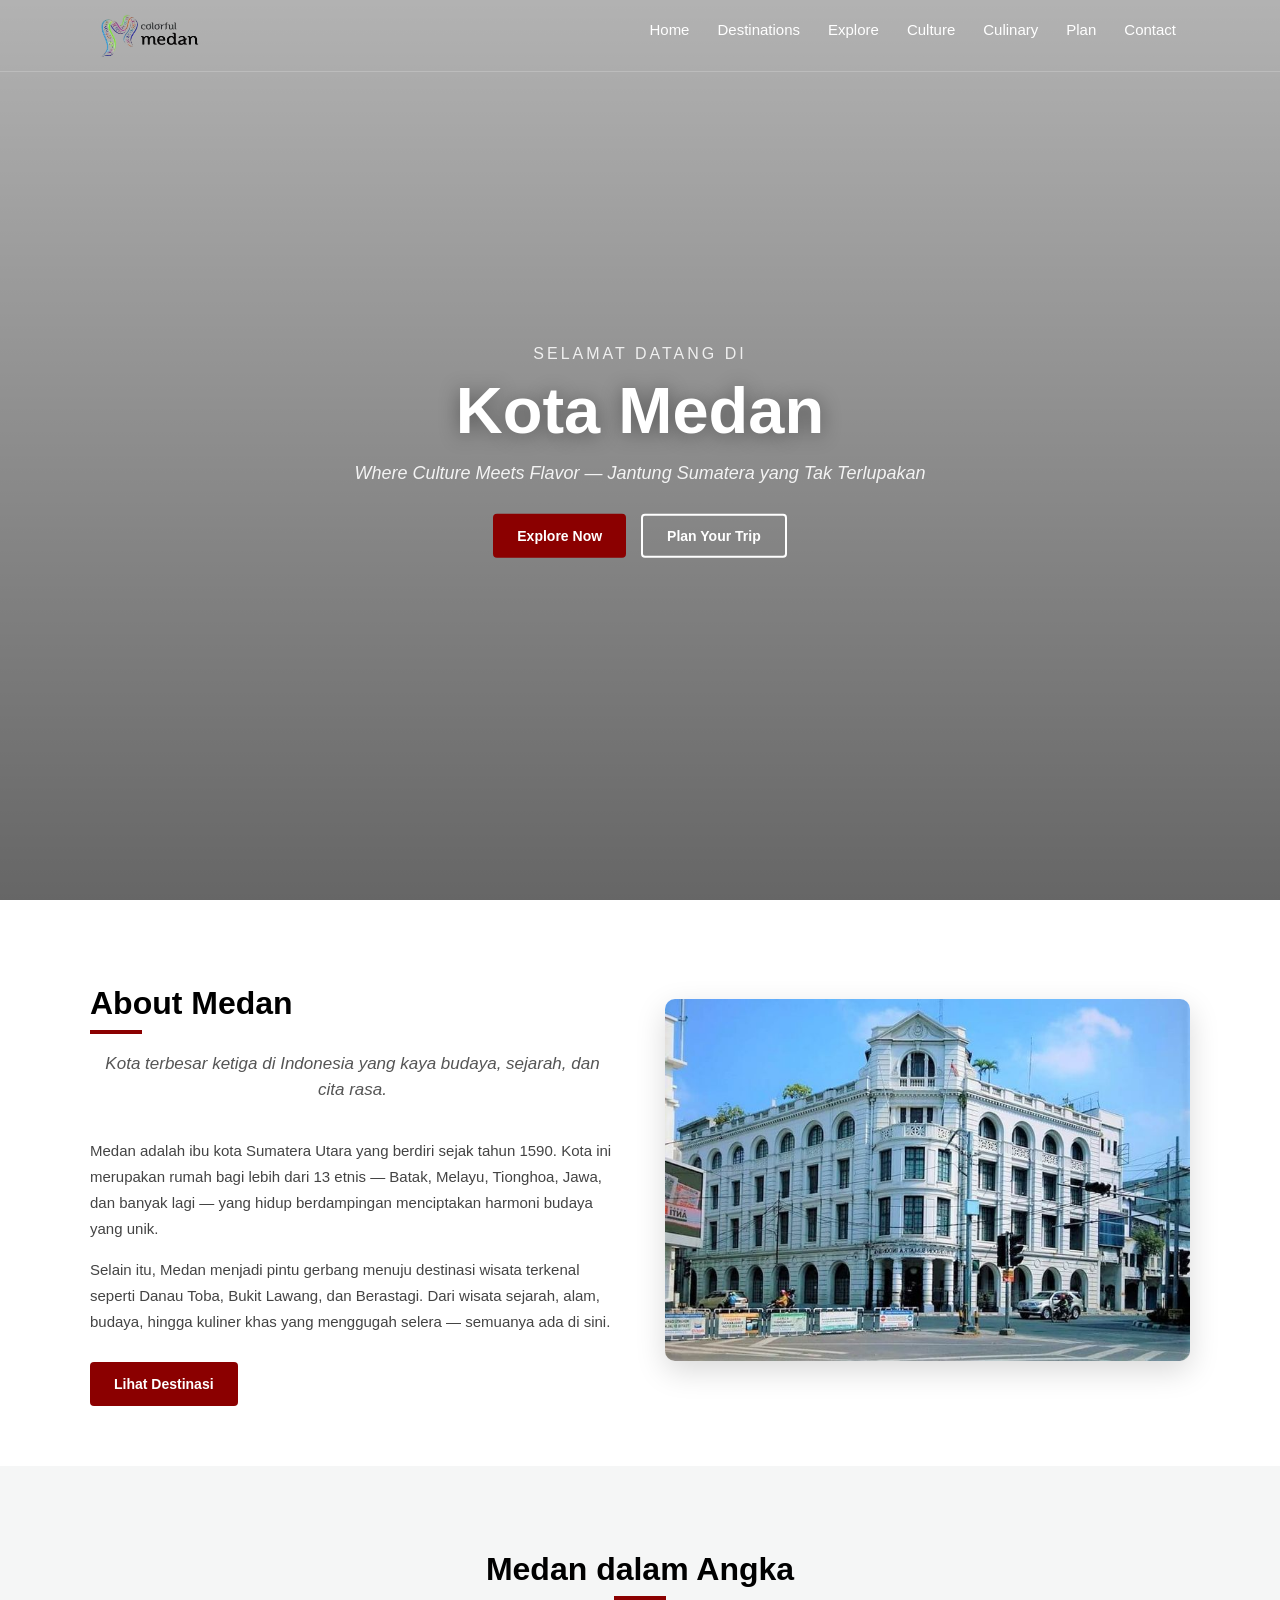
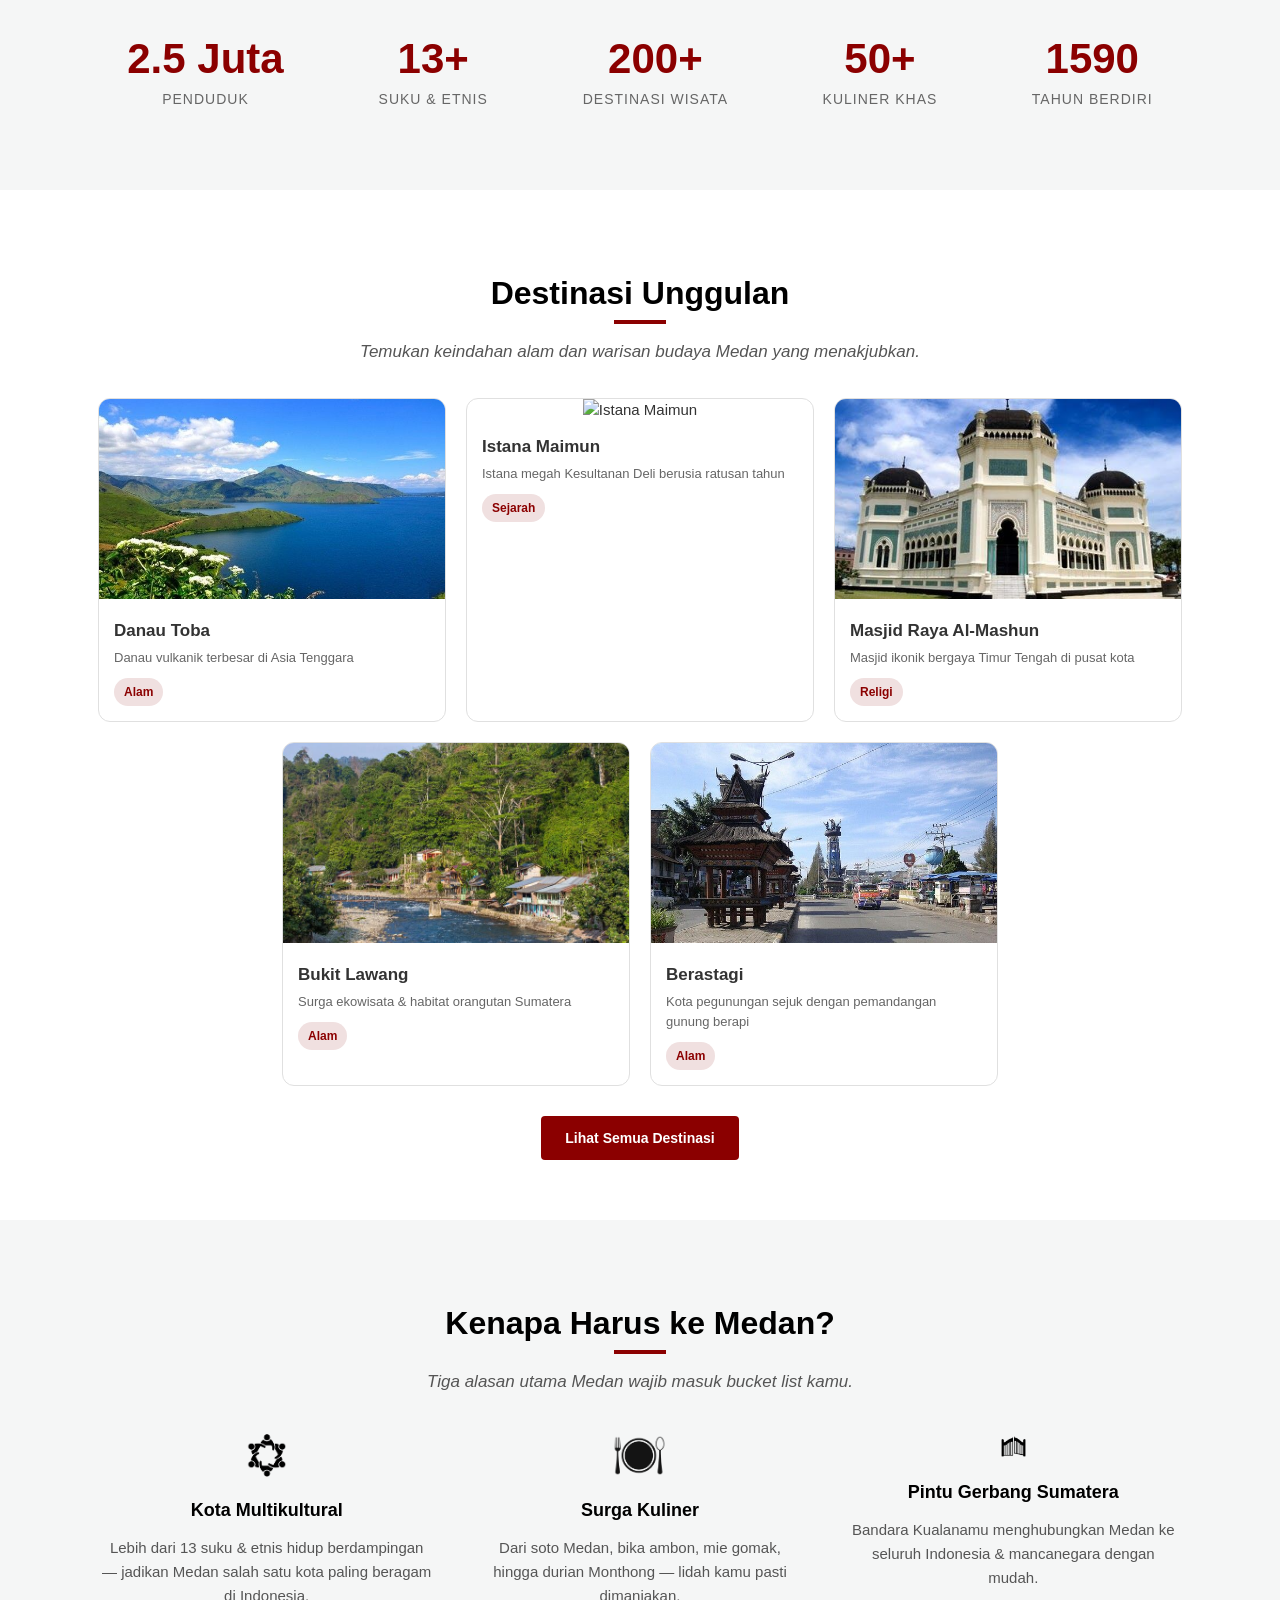
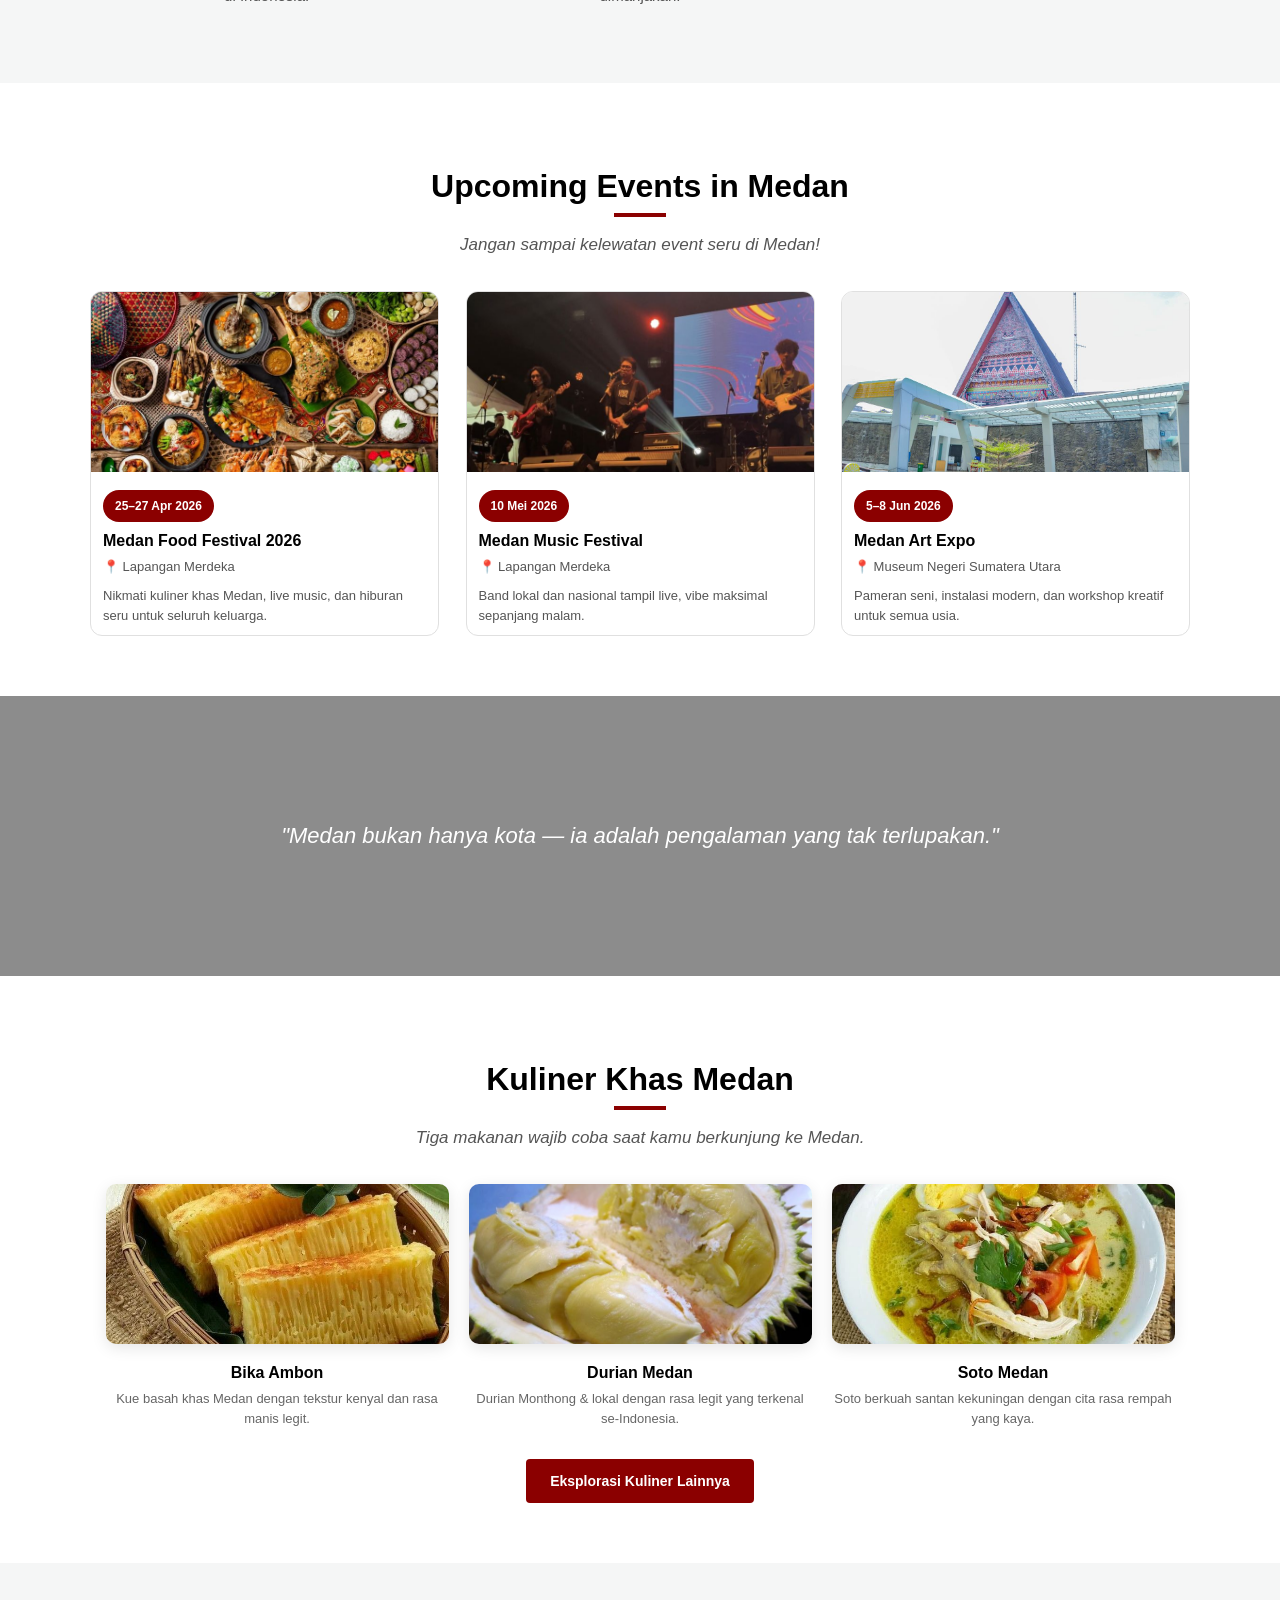
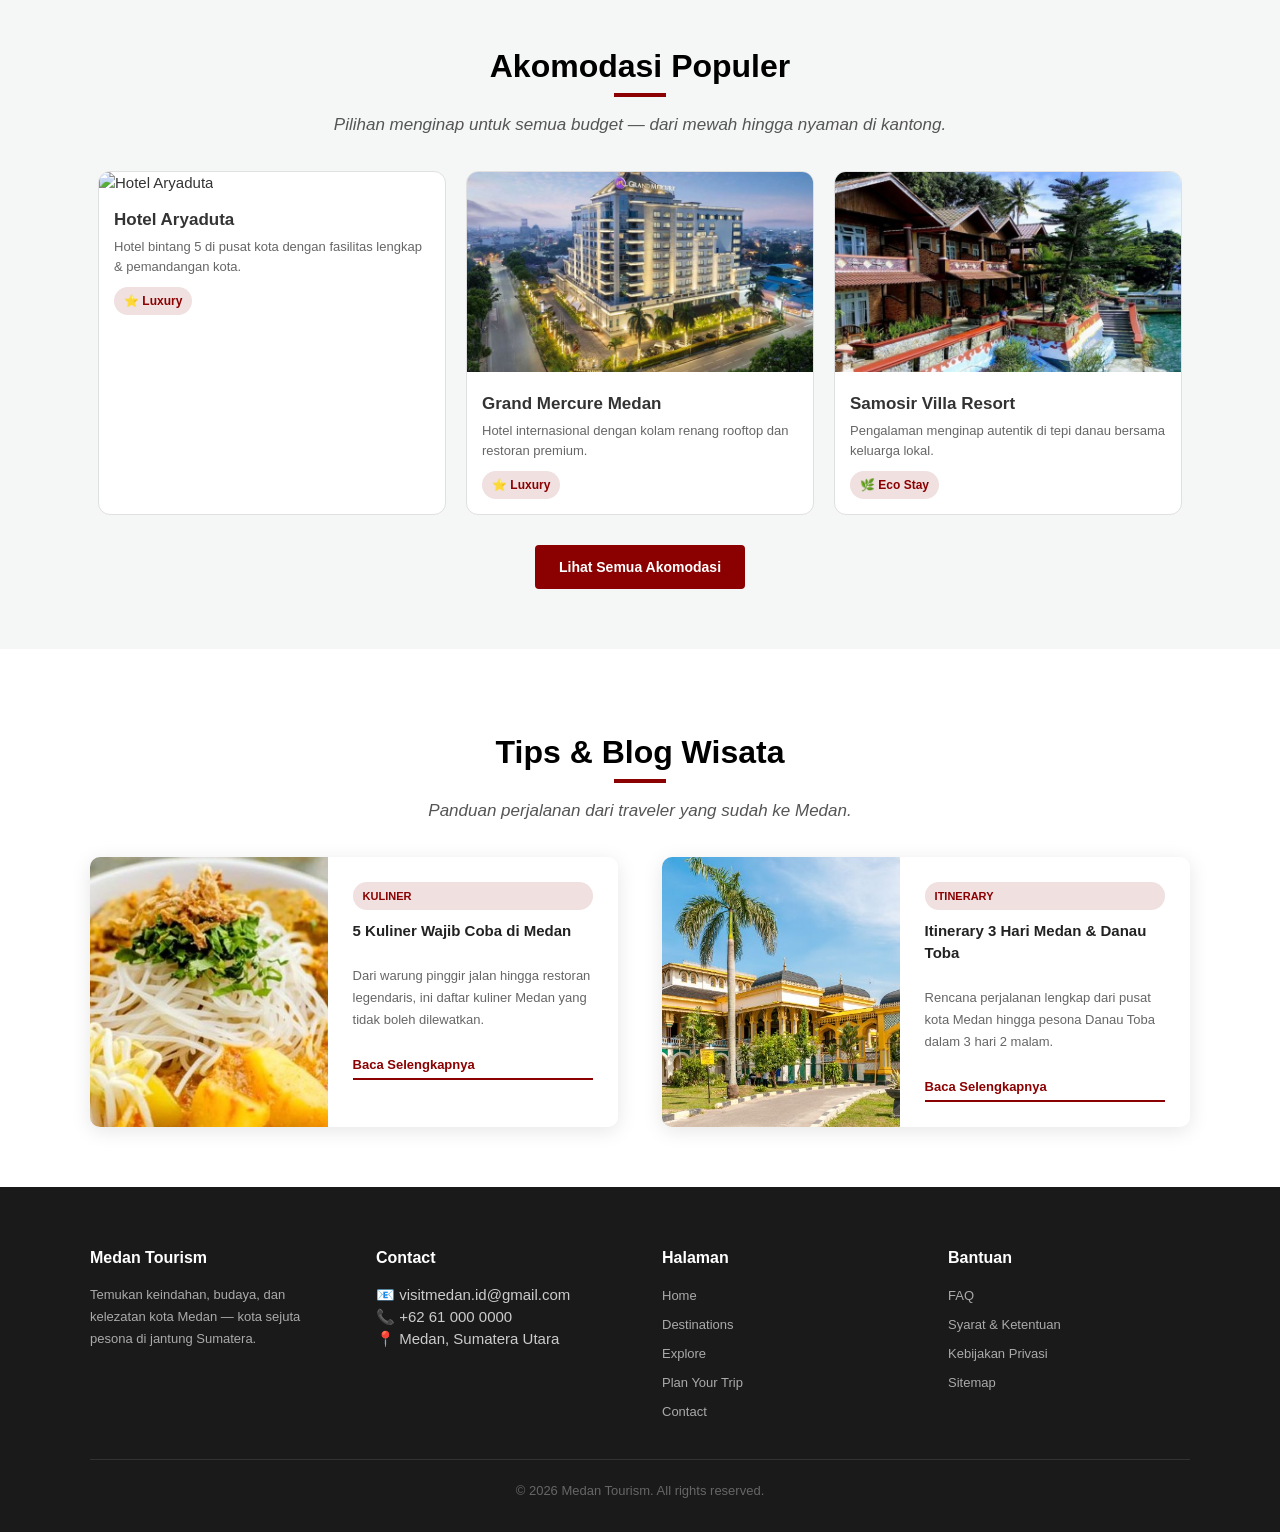
==== index.html @ c7ac4cc5 "Add files via upload" ====
<!DOCTYPE html>
<html lang="id">

<head>
    <meta charset="UTF-8" />
    <meta http-equiv="X-UA-Compatible" content="IE=edge" />
    <meta name="viewport" content="width=device-width, initial-scale=1.0" />
    <title>Medan Tourism</title>
    <link rel="stylesheet" href="style.css" />
</head>

<body>

    <nav>
        <div class="layar-dalam">
            <div class="logo">
                <a href="index.html">
                    <img src="asset/logo.png" alt="Logo Medan Tourism" />
                </a>
            </div>
            <div class="menu">
                <a href="#" class="tombol-menu">
                    <span class="garis"></span>
                    <span class="garis"></span>
                    <span class="garis"></span>
                </a>
                <ul>
                    <li><a href="index.html">Home</a></li>
                    <li><a href="destinations.html">Destinations</a></li>
                    <li><a href="explore.html">Explore</a></li>
                    <li><a href="culture.html">Culture</a></li>
                    <li><a href="culinary.html">Culinary</a></li>
                    <li><a href="plan-trip.html">Plan</a></li>
                    <li><a href="contact.html">Contact</a></li>
                </ul>
            </div>
        </div>
    </nav>

    <div class="layar-penuh">

        <header id="home">
            <div class="overlay"></div>
            <video autoplay muted loop playsinline>
                <source src="asset/video.mp4" type="video/mp4" />
            </video>
            <div class="intro">
                <p class="intro-label">Selamat Datang di</p>
                <h1>Kota Medan</h1>
                <p class="intro-tagline">Where Culture Meets Flavor — Jantung Sumatera yang Tak Terlupakan</p>
                <div class="intro-btns">
                    <a href="#about" class="tombol">Explore Now</a>
                    <a href="plan-trip.html" class="tombol tombol-outline">Plan Your Trip</a>
                </div>
            </div>
        </header>

        <main>

            <section id="about">
                <div class="layar-dalam about-grid">
                    <div class="about-text">
                        <h3>About Medan</h3>
                        <p class="ringkasan">Kota terbesar ketiga di Indonesia yang kaya budaya, sejarah, dan cita rasa.
                        </p>
                        <p>Medan adalah ibu kota Sumatera Utara yang berdiri sejak tahun 1590. Kota ini merupakan rumah
                            bagi lebih dari 13 etnis — Batak, Melayu, Tionghoa, Jawa, dan banyak lagi — yang hidup
                            berdampingan menciptakan harmoni budaya yang unik.</p>
                        <p>Selain itu, Medan menjadi pintu gerbang menuju destinasi wisata terkenal seperti Danau Toba,
                            Bukit Lawang, dan Berastagi. Dari wisata sejarah, alam, budaya, hingga kuliner khas yang
                            menggugah selera — semuanya ada di sini.</p>
                        <a href="destinations.html" class="tombol" style="margin-top:15px; display:inline-block;">Lihat
                            Destinasi</a>
                    </div>
                    <div class="about-img">
                        <img src="asset/gedung.jpg" alt="gedung" />
                    </div>
                </div>
            </section>

            <section id="fun-facts" class="abuabu">
                <div class="layar-dalam">
                    <h3>Medan dalam Angka</h3>
                    <div class="facts-grid">
                        <div class="fact-item">
                            <span class="fact-number">2.5 Juta</span>
                            <span class="fact-label">Penduduk</span>
                        </div>
                        <div class="fact-item">
                            <span class="fact-number">13+</span>
                            <span class="fact-label">Suku & Etnis</span>
                        </div>
                        <div class="fact-item">
                            <span class="fact-number">200+</span>
                            <span class="fact-label">Destinasi Wisata</span>
                        </div>
                        <div class="fact-item">
                            <span class="fact-number">50+</span>
                            <span class="fact-label">Kuliner Khas</span>
                        </div>
                        <div class="fact-item">
                            <span class="fact-number">1590</span>
                            <span class="fact-label">Tahun Berdiri</span>
                        </div>
                    </div>
                </div>
            </section>

            <section id="destinations">
                <div class="layar-dalam">
                    <h3>Destinasi Unggulan</h3>
                    <p class="ringkasan">Temukan keindahan alam dan warisan budaya Medan yang menakjubkan.</p>
                    <div class="destinations">
                        <a href="danau-toba.html" class="card">
                            <img src="asset/danau-toba.jpg" alt="Danau Toba">
                            <div class="card-body">
                                <h4>Danau Toba</h4>
                                <p>Danau vulkanik terbesar di Asia Tenggara</p>
                                <span class="card-tag">Alam</span>
                            </div>
                        </a>
                        <a href="istana-maimun.html" class="card">
                            <img src="asset/istana-maimun.jpg" alt="Istana Maimun">
                            <div class="card-body">
                                <h4>Istana Maimun</h4>
                                <p>Istana megah Kesultanan Deli berusia ratusan tahun</p>
                                <span class="card-tag">Sejarah</span>
                            </div>
                        </a>
                        <a href="masjid-raya.html" class="card">
                            <img src="asset/masjid-raya.jpg" alt="Masjid Raya">
                            <div class="card-body">
                                <h4>Masjid Raya Al-Mashun</h4>
                                <p>Masjid ikonik bergaya Timur Tengah di pusat kota</p>
                                <span class="card-tag">Religi</span>
                            </div>
                        </a>
                        <a href="bukit-lawang.html" class="card">
                            <img src="asset/bukit-lawang.jpg" alt="Bukit Lawang">
                            <div class="card-body">
                                <h4>Bukit Lawang</h4>
                                <p>Surga ekowisata & habitat orangutan Sumatera</p>
                                <span class="card-tag">Alam</span>
                            </div>
                        </a>
                        <a href="berastagi.html" class="card">
                            <img src="asset/berastagi.jpg" alt="Berastagi">
                            <div class="card-body">
                                <h4>Berastagi</h4>
                                <p>Kota pegunungan sejuk dengan pemandangan gunung berapi</p>
                                <span class="card-tag">Alam</span>
                            </div>
                        </a>
                    </div>
                    <div style="text-align:center; margin-top:30px;">
                        <a href="destinations.html" class="tombol">Lihat Semua Destinasi</a>
                    </div>
                </div>
            </section>

            <section class="abuabu" id="why-visit">
                <div class="layar-dalam">
                    <h3>Kenapa Harus ke Medan?</h3>
                    <p class="ringkasan">Tiga alasan utama Medan wajib masuk bucket list kamu.</p>
                    <div class="support">
                        <div>
                            <img src="asset/multikultural.png" alt="Multikultural" />
                            <h6>Kota Multikultural</h6>
                            <p>Lebih dari 13 suku & etnis hidup berdampingan — jadikan Medan salah satu kota paling
                                beragam di Indonesia.</p>
                        </div>
                        <div>
                            <img src="asset/kuliner.png" alt="Kuliner" />
                            <h6>Surga Kuliner</h6>
                            <p>Dari soto Medan, bika ambon, mie gomak, hingga durian Monthong — lidah kamu pasti
                                dimanjakan.</p>
                        </div>
                        <div>
                            <img src="asset/pintu-gerbang.png" alt="Pintu Gerbang" />
                            <h6>Pintu Gerbang Sumatera</h6>
                            <p>Bandara Kualanamu menghubungkan Medan ke seluruh Indonesia & mancanegara dengan mudah.
                            </p>
                        </div>
                    </div>
                </div>
            </section>

            <section id="upcoming-events">
                <div class="layar-dalam">
                    <h3>Upcoming Events in Medan</h3>
                    <p class="ringkasan">Jangan sampai kelewatan event seru di Medan!</p>
                    <div class="events">
                        <div class="event-card">
                            <img src="asset/medan-food-festival.jpg" alt="Medan Food Festival">
                            <div class="event-date">25–27 Apr 2026</div>
                            <h4>Medan Food Festival 2026</h4>
                            <p>📍 Lapangan Merdeka</p>
                            <p>Nikmati kuliner khas Medan, live music, dan hiburan seru untuk seluruh keluarga.</p>
                        </div>
                        <div class="event-card">
                            <img src="asset/medan-music-fest.jpg" alt="Medan Music Festival">
                            <div class="event-date">10 Mei 2026</div>
                            <h4>Medan Music Festival</h4>
                            <p>📍 Lapangan Merdeka</p>
                            <p>Band lokal dan nasional tampil live, vibe maksimal sepanjang malam.</p>
                        </div>
                        <div class="event-card">
                            <img src="asset/medan-art-expo.jpg" alt="Medan Art Expo">
                            <div class="event-date">5–8 Jun 2026</div>
                            <h4>Medan Art Expo</h4>
                            <p>📍 Museum Negeri Sumatera Utara</p>
                            <p>Pameran seni, instalasi modern, dan workshop kreatif untuk semua usia.</p>
                        </div>
                    </div>
                </div>
            </section>

            <section class="quote">
                <div class="layar-dalam">
                    <p>"Medan bukan hanya kota — ia adalah pengalaman yang tak terlupakan."</p>
                </div>
            </section>

            <section id="culinary">
                <div class="layar-dalam">
                    <h3>Kuliner Khas Medan</h3>
                    <p class="ringkasan">Tiga makanan wajib coba saat kamu berkunjung ke Medan.</p>
                    <div class="food-grid">
                        <div class="food-item">
                            <img src="asset/bika-ambon.jpg" alt="Bika Ambon" />
                            <h6>Bika Ambon</h6>
                            <p>Kue basah khas Medan dengan tekstur kenyal dan rasa manis legit.</p>
                        </div>
                        <div class="food-item">
                            <img src="asset/durian.jpg" alt="Durian Medan" />
                            <h6>Durian Medan</h6>
                            <p>Durian Monthong & lokal dengan rasa legit yang terkenal se-Indonesia.</p>
                        </div>
                        <div class="food-item">
                            <img src="asset/soto-medan.jpg" alt="Soto Medan" />
                            <h6>Soto Medan</h6>
                            <p>Soto berkuah santan kekuningan dengan cita rasa rempah yang kaya.</p></a>
                        </div>
                    </div>
                    <div style="text-align:center; margin-top:30px;">
                        <a href="culinary.html" class="tombol">Eksplorasi Kuliner Lainnya</a>
                    </div>
                </div>
            </section>

            <section class="abuabu" id="accommodation">
                <div class="layar-dalam">
                    <h3>Akomodasi Populer</h3>
                    <p class="ringkasan">Pilihan menginap untuk semua budget — dari mewah hingga nyaman di kantong.</p>
                    <div class="destinations">
                        <a href="hotel-aryaduta.html" class="card">
                            <img src="asset/hotel-aryaduta.jpg" alt="Hotel Aryaduta">
                            <div class="card-body">
                                <h4>Hotel Aryaduta</h4>
                                <p>Hotel bintang 5 di pusat kota dengan fasilitas lengkap & pemandangan kota.</p>
                                <span class="card-tag">⭐ Luxury</span>
                            </div>
                        </a>
                        <a href="grand-mercure.html" class="card">
                            <img src="asset/grand-mercure.jpg" alt="Grand Mercure">
                            <div class="card-body">
                                <h4>Grand Mercure Medan</h4>
                                <p>Hotel internasional dengan kolam renang rooftop dan restoran premium.</p>
                                <span class="card-tag">⭐ Luxury</span>
                            </div>
                        </a>
                        <a href="homestay-toba.html" class="card">
                            <img src="asset/samosir.jpg" alt="Samosir Villa Resort">
                            <div class="card-body">
                                <h4>Samosir Villa Resort</h4>
                                <p>Pengalaman menginap autentik di tepi danau bersama keluarga lokal.</p>
                                <span class="card-tag">🌿 Eco Stay</span>
                            </div>
                        </a>
                    </div>
                    <div style="text-align:center; margin-top:30px;">
                        <a href="accommodation.html" class="tombol">Lihat Semua Akomodasi</a>
                    </div>
                </div>
            </section>

            <section id="blog">
                <div class="layar-dalam">
                    <h3>Tips & Blog Wisata</h3>
                    <p class="ringkasan">Panduan perjalanan dari traveler yang sudah ke Medan.</p>
                    <div class="blog">
                        <div class="area">
                            <div class="gambar" style="background-image: url('asset/blog-kuliner.jpg')"></div>
                            <div class="text">
                                <article>
                                    <span class="blog-tag">Kuliner</span>
                                    <h4><a href="#">5 Kuliner Wajib Coba di Medan</a></h4>
                                    <p>Dari warung pinggir jalan hingga restoran legendaris, ini daftar kuliner Medan
                                        yang tidak boleh dilewatkan.</p>
                                    <a href="#" class="tombol-kecil">Baca Selengkapnya</a>
                                </article>
                            </div>
                        </div>
                        <div class="area">
                            <div class="gambar" style="background-image: url('asset/blog-itinerary.jpg')"></div>
                            <div class="text">
                                <article>
                                    <span class="blog-tag">Itinerary</span>
                                    <h4><a href="#">Itinerary 3 Hari Medan & Danau Toba</a></h4>
                                    <p>Rencana perjalanan lengkap dari pusat kota Medan hingga pesona Danau Toba dalam 3
                                        hari 2 malam.</p>
                                    <a href="#" class="tombol-kecil">Baca Selengkapnya</a>
                                </article>
                            </div>
                        </div>
                    </div>
                </div>
            </section>

        </main>

        <footer id="contact">
            <div class="layar-dalam footer-grid">
                <div>
                    <h5>Medan Tourism</h5>
                    <p>Temukan keindahan, budaya, dan kelezatan kota Medan — kota sejuta pesona di jantung Sumatera.</p>
                </div>
                <div>
                    <h5>Contact</h5>
                    📧 visitmedan.id@gmail.com<br>
                    📞 +62 61 000 0000<br>
                    📍 Medan, Sumatera Utara
                </div>
                <div>
                    <h5>Halaman</h5>
                    <a href="index.html">Home</a><br>
                    <a href="destinations.html">Destinations</a><br>
                    <a href="explore.html">Explore</a><br>
                    <a href="plan-trip.html">Plan Your Trip</a><br>
                    <a href="contact.html">Contact</a>
                </div>
                <div>
                    <h5>Bantuan</h5>
                    <a href="#">FAQ</a><br>
                    <a href="#">Syarat &amp; Ketentuan</a><br>
                    <a href="#">Kebijakan Privasi</a><br>
                    <a href="#">Sitemap</a>
                </div>
            </div>
            <div class="layar-dalam">
                <div class="copyright">&copy; 2026 Medan Tourism. All rights reserved.</div>
            </div>
        </footer>

    </div>

    <script src="https://code.jquery.com/jquery-3.6.0.min.js"
        integrity="sha256-/xUj+3OJU5yExlq6GSYGSHk7tPXikynS7ogEvDej/m4=" crossorigin="anonymous"></script>
    <script src="javascript.js"></script>
</body>

</html>
---- style.css ----
* {
    font-family: Arial, Helvetica, sans-serif;
    line-height: 22px;
    font-size: 15px;
    box-sizing: border-box;
}

html {
    margin: 0;
    padding: 0;
    scroll-behavior: smooth;
}

body {
    margin: 0;
    padding: 0;
}

a {
    text-decoration: none;
}

.layar-dalam {
    max-width: 1100px;
    width: 90%;
    margin: auto;
}

.layar-penuh {
    width: 100%;
}

nav {
    z-index: 100;
    color: #fff;
    text-align: center;
    position: fixed;
    border-bottom: 1px solid rgba(255, 255, 255, 0.2);
    line-height: 60px;
    width: 100%;
    transition: background-color 0.5s ease, border-color 0.5s ease;
}

nav.putih {
    background-color: #fff;
    border-bottom: 1px solid #ddd;
}

nav .logo {
    float: left;
    line-height: 60px;
}

nav .logo img {
    vertical-align: middle;
    width: 120px;
}

nav .menu {
    float: right;
    height: 60px;
}

nav .menu ul {
    list-style: none;
    margin: 0;
    padding: 0;
    display: flex;
}

nav .menu ul li {
    float: left;
    line-height: 60px;
}

nav ul li a {
    color: #fff;
    padding: 0 14px;
    text-decoration: none;
    transition: opacity 0.3s;
}

nav ul li a:hover {
    opacity: 0.75;
    text-decoration: underline;
}

nav.putih ul li a {
    color: #333;
}

.tombol-menu {
    display: none;
    position: absolute;
    top: 1.7rem;
    right: 1rem;
    flex-direction: column;
    justify-content: space-between;
    width: 30px;
    height: 20px;
}

.tombol-menu .garis {
    display: block;
    height: 3px;
    background-color: #fff;
    border-radius: 2px;
}

nav.putih .tombol-menu .garis {
    background-color: #333;
}

header {
    position: relative;
    height: 100vh;
    width: 100%;
    overflow: hidden;
}

header video {
    width: 100%;
    height: 100%;
    position: absolute;
    top: 0;
    left: 0;
    object-fit: cover;
    z-index: -2;
}

header .overlay {
    position: absolute;
    top: 0;
    left: 0;
    height: 100%;
    width: 100%;
    background: linear-gradient(to bottom, rgba(0, 0, 0, 0.3), rgba(0, 0, 0, 0.6));
    z-index: -1;
}

header .intro {
    color: #fff;
    text-align: center;
    position: absolute;
    top: 50%;
    left: 50%;
    transform: translate(-50%, -50%);
    width: 90%;
}

.intro-label {
    font-size: 16px;
    letter-spacing: 3px;
    text-transform: uppercase;
    margin: 0 0 10px;
    opacity: 0.85;
}

header .intro h1 {
    font-size: 65px;
    margin: 0 0 15px;
    font-weight: 900;
    line-height: 1.1;
    text-shadow: 0 2px 20px rgba(0, 0, 0, 0.4);
}

.intro-tagline {
    font-size: 18px;
    font-style: italic;
    margin: 0 0 30px;
    opacity: 0.9;
}

.intro-btns {
    display: flex;
    gap: 15px;
    justify-content: center;
    flex-wrap: wrap;
}

.tombol {
    background-color: #8b0000;
    height: 44px;
    line-height: 44px;
    color: #fff;
    text-decoration: none;
    display: inline-block;
    padding: 0 24px;
    font-size: 14px;
    font-weight: bold;
    border-radius: 4px;
    transition: background-color 0.3s ease, transform 0.2s ease;
}

.tombol:hover {
    background-color: #a80000;
    transform: translateY(-2px);
}

.tombol-outline {
    background-color: transparent;
    border: 2px solid #fff;
    line-height: 40px;
}

.tombol-outline:hover {
    background-color: rgba(255, 255, 255, 0.15);
}

.tombol-kecil {
    display: inline-block;
    margin-top: 10px;
    color: #8b0000;
    font-weight: bold;
    font-size: 13px;
    border-bottom: 2px solid #8b0000;
    padding-bottom: 2px;
    transition: opacity 0.3s;
}

.tombol-kecil:hover {
    opacity: 0.7;
}

section {
    padding: 60px 0;
}

section h3 {
    font-size: 32px;
    text-align: center;
    margin-bottom: 10px;
}

section h3::after {
    content: "";
    border-bottom: 4px solid #8b0000;
    width: 52px;
    display: block;
    margin: 16px auto;
}

section p.ringkasan {
    font-style: italic;
    font-size: 17px;
    color: #555;
    text-align: center;
    margin-bottom: 35px;
}

section.abuabu {
    background-color: #f5f6f6;
}

.about-grid {
    display: flex;
    gap: 50px;
    align-items: center;
}

.about-text {
    flex: 1;
}

.about-text h3 {
    text-align: left;
}

.about-text h3::after {
    margin: 16px 0;
}

.about-text p {
    color: #444;
    line-height: 26px;
    margin-bottom: 12px;
}

.about-img {
    flex: 1;
}

.about-img img {
    width: 100%;
    border-radius: 10px;
    box-shadow: 0 10px 30px rgba(0, 0, 0, 0.15);
}

#fun-facts {
    text-align: center;
}

.facts-grid {
    display: flex;
    justify-content: space-around;
    flex-wrap: wrap;
    gap: 20px;
    margin-top: 10px;
}

.fact-item {
    display: flex;
    flex-direction: column;
    align-items: center;
    padding: 20px;
    min-width: 150px;
}

.fact-number {
    font-size: 42px;
    font-weight: 900;
    color: #8b0000;
    line-height: 1.1;
}

.fact-label {
    font-size: 14px;
    color: #666;
    margin-top: 6px;
    text-transform: uppercase;
    letter-spacing: 1px;
}

#destinations {
    text-align: center;
}

.destinations {
    display: flex;
    gap: 20px;
    flex-wrap: wrap;
    justify-content: center;
}

.card {
    width: calc(33% - 15px);
    text-decoration: none;
    color: #333;
    border: 1px solid #e0e0e0;
    border-radius: 12px;
    overflow: hidden;
    transition: transform 0.3s ease, box-shadow 0.3s ease;
    background: #fff;
}

.card img {
    width: 100%;
    height: 200px;
    object-fit: cover;
}

.card-body {
    padding: 15px;
    text-align: left;
}

.card-body h4 {
    margin: 0 0 6px;
    font-size: 17px;
}

.card-body p {
    margin: 0 0 10px;
    font-size: 13px;
    color: #666;
    line-height: 20px;
}

.card-tag {
    display: inline-block;
    background-color: #f0e0e0;
    color: #8b0000;
    font-size: 12px;
    font-weight: bold;
    padding: 3px 10px;
    border-radius: 20px;
}

.card:hover {
    transform: translateY(-6px);
    box-shadow: 0 12px 28px rgba(0, 0, 0, 0.15);
}

#why-visit {
    text-align: center;
}

.support {
    display: flex;
    flex-direction: row;
    justify-content: space-around;
    gap: 20px;
}

.support div {
    text-align: center;
    width: 30%;
}

.support img {
    width: 55px;
    margin-bottom: 10px;
}

.support h6 {
    margin: 0 0 10px;
    font-size: 18px;
    font-weight: bold;
}

.support p {
    color: #555;
    line-height: 24px;
}

#upcoming-events {
    text-align: center;
}

.events {
    display: flex;
    justify-content: space-between;
    flex-wrap: wrap;
    gap: 20px;
    margin-top: 10px;
}

.event-card {
    width: calc(33% - 14px);
    border: 1px solid #e0e0e0;
    border-radius: 12px;
    overflow: hidden;
    transition: transform 0.3s ease;
    background: #fff;
    text-align: left;
}

.event-card img {
    width: 100%;
    height: 180px;
    object-fit: cover;
}

.event-date {
    background-color: #8b0000;
    color: #fff;
    font-size: 12px;
    font-weight: bold;
    padding: 5px 12px;
    display: inline-block;
    margin: 12px 12px 0;
    border-radius: 20px;
}

.event-card h4 {
    margin: 8px 12px 5px;
    font-size: 16px;
}

.event-card p {
    font-size: 13px;
    margin: 4px 12px;
    color: #555;
    line-height: 20px;
    padding-bottom: 5px;
}

.event-card:hover {
    transform: translateY(-5px);
    box-shadow: 0 8px 20px rgba(0, 0, 0, 0.12);
}

section#gallery {
    display: flex;
    flex-direction: row;
    justify-content: space-around;
    overflow: hidden;
    padding: 10px 0;
    gap: 5px;
}

section#gallery div {
    flex: 1;
    overflow: hidden;
}

section#gallery div img {
    width: 100%;
    height: 120px;
    object-fit: cover;
    transition: transform 0.3s ease;
}

section.quote {
    background: url("asset/background-medan.jpg") no-repeat center center;
    background-attachment: fixed;
    background-size: cover;
    text-align: center;
    color: #fff;
    font-size: 22px;
    font-style: italic;
    padding: 100px 0;
    position: relative;
}

section.quote::before {
    content: "";
    position: absolute;
    inset: 0;
    background: rgba(0, 0, 0, 0.45);
}

section.quote .layar-dalam {
    position: relative;
}

section.quote .layar-dalam p {
    font-size: 22px;
    line-height: 36px;
}

#culinary {
    text-align: center;
}

.food-grid {
    display: flex;
    flex-wrap: wrap;
    justify-content: center;
    gap: 20px;
}

.food-item {
    width: calc(33% - 20px);
    text-align: center;
}

.food-item img {
    width: 100%;
    height: 160px;
    object-fit: cover;
    border-radius: 10px;
    box-shadow: 0 4px 15px rgba(0, 0, 0, 0.1);
    transition: transform 0.3s ease;
}

.food-item img:hover {
    transform: scale(1.04);
}

.food-item h6 {
    margin: 12px 0 5px;
    font-size: 16px;
    font-weight: bold;
}

.food-item p {
    font-size: 13px;
    color: #666;
    line-height: 20px;
    margin: 0;
}

#blog {
    text-align: center;
}

.blog {
    display: flex;
    gap: 25px;
    justify-content: space-between;
}

.blog .area {
    width: 48%;
    box-shadow: 0 4px 20px rgba(0, 0, 0, 0.1);
    border-radius: 10px;
    display: flex;
    flex-direction: row;
    overflow: hidden;
    text-align: left;
}

.blog .area .gambar {
    width: 45%;
    background-repeat: no-repeat;
    background-size: cover;
    background-position: center;
    min-height: 250px;
}

.blog .area .text {
    width: 55%;
}

.blog .area .text article {
    padding: 25px;
    display: flex;
    flex-direction: column;
    height: 100%;
}

.blog-tag {
    display: inline-block;
    background-color: #f0e0e0;
    color: #8b0000;
    font-size: 11px;
    font-weight: bold;
    padding: 3px 10px;
    border-radius: 20px;
    margin-bottom: 10px;
    text-transform: uppercase;
}

.blog .area .text article h4 {
    margin: 0 0 10px;
    font-size: 16px;
    line-height: 22px;
}

.blog .area .text article h4 a {
    color: #222;
    text-decoration: none;
    transition: color 0.3s;
}

.blog .area .text article h4 a:hover {
    color: #8b0000;
}

.blog .area .text article p {
    color: #666;
    font-size: 13px;
    line-height: 22px;
}

.page-hero {
    position: relative;
    height: 380px;
    overflow: hidden;
    display: flex;
    align-items: center;
    justify-content: center;
    text-align: center;
    color: #fff;
    margin-top: 60px;
}

.page-hero-bg {
    position: absolute;
    top: 0;
    left: 0;
    width: 100%;
    height: 100%;
    object-fit: cover;
    z-index: -2;
}

.page-hero-overlay {
    position: absolute;
    inset: 0;
    background: rgba(0, 0, 0, 0.5);
    z-index: -1;
}

.page-hero-content {
    z-index: 1;
}

.page-hero-content h1 {
    font-size: 48px;
    margin: 10px 0;
    text-shadow: 0 2px 15px rgba(0, 0, 0, 0.4);
}

.page-hero-content p {
    font-size: 16px;
    opacity: 0.85;
}

footer {
    padding: 60px 0 30px;
    background-color: #1a1a1a;
    color: #ccc;
}

.footer-grid {
    display: flex;
    flex-direction: row;
    justify-content: space-between;
    gap: 30px;
    margin-bottom: 30px;
}

.footer-grid div {
    width: 22%;
}

footer h5 {
    margin: 0 0 15px;
    font-size: 16px;
    font-weight: bold;
    color: #fff;
}

footer p {
    font-size: 13px;
    line-height: 22px;
    color: #aaa;
}

footer a {
    color: #aaa;
    text-decoration: none;
    display: inline-block;
    margin-bottom: 6px;
    font-size: 13px;
    transition: color 0.3s;
}

footer a:hover {
    color: #fff;
}

.copyright {
    width: 100% !important;
    padding-top: 20px;
    border-top: 1px solid #333;
    text-align: center;
    font-size: 13px;
    color: #666;
}

@media screen and (max-width: 991.98px) {

    .tombol-menu {
        display: flex;
    }

    nav .menu ul {
        display: none;
        margin-top: 60px;
        position: absolute;
        top: 0;
        left: 0;
        width: 100%;
        flex-direction: column;
    }

    nav .menu ul li {
        width: 100%;
        border-bottom: 1px solid #eee;
        background-color: #fff;
        line-height: 44px;
    }

    nav .menu ul li a {
        color: #333;
    }

    .about-grid {
        flex-direction: column;
    }

    .about-img {
        width: 100%;
    }

    .support {
        flex-direction: column;
        align-items: center;
    }

    .support div {
        width: 80%;
        padding-bottom: 20px;
    }

    .event-card {
        width: 100%;
    }

    .blog .area {
        flex-direction: column;
    }

    .blog .area .gambar,
    .blog .area .text {
        width: 100%;
    }

    .blog .area .gambar {
        min-height: 200px;
    }

    .footer-grid {
        flex-wrap: wrap;
    }

    .footer-grid div {
        width: 45%;
    }
}

@media screen and (max-width: 768px) {

    header .intro h1 {
        font-size: 38px;
    }

    .intro-tagline {
        font-size: 14px;
    }

    .card {
        width: 100%;
    }

    .destinations {
        flex-direction: column;
    }

    .food-item {
        width: 100%;
    }

    .food-grid {
        flex-direction: column;
    }

    .blog {
        flex-direction: column;
    }

    .blog .area {
        width: 100%;
    }

    .facts-grid {
        justify-content: center;
    }

    .fact-item {
        width: 40%;
    }

    .footer-grid div {
        width: 100%;
    }

    section.quote {
        background-attachment: scroll;
        padding: 60px 0;
    }

    section.quote .layar-dalam p {
        font-size: 17px;
    }
}
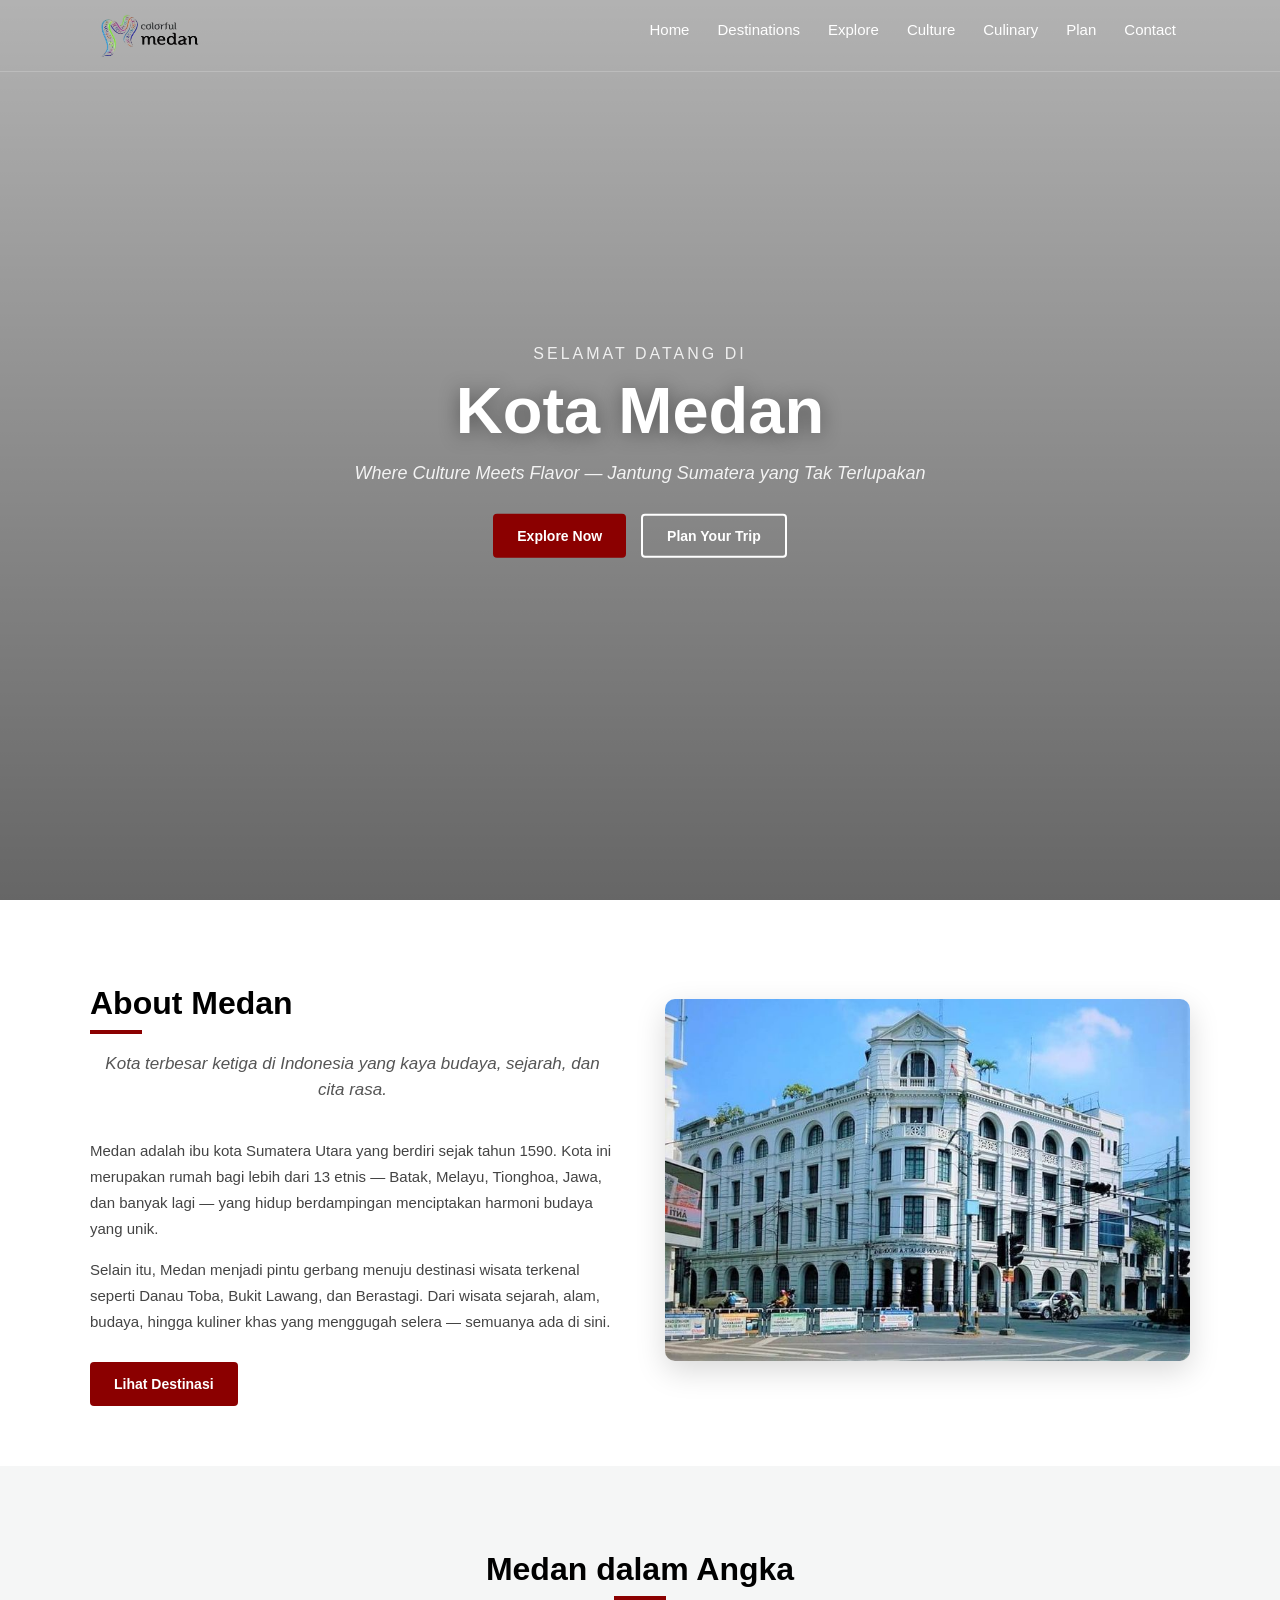
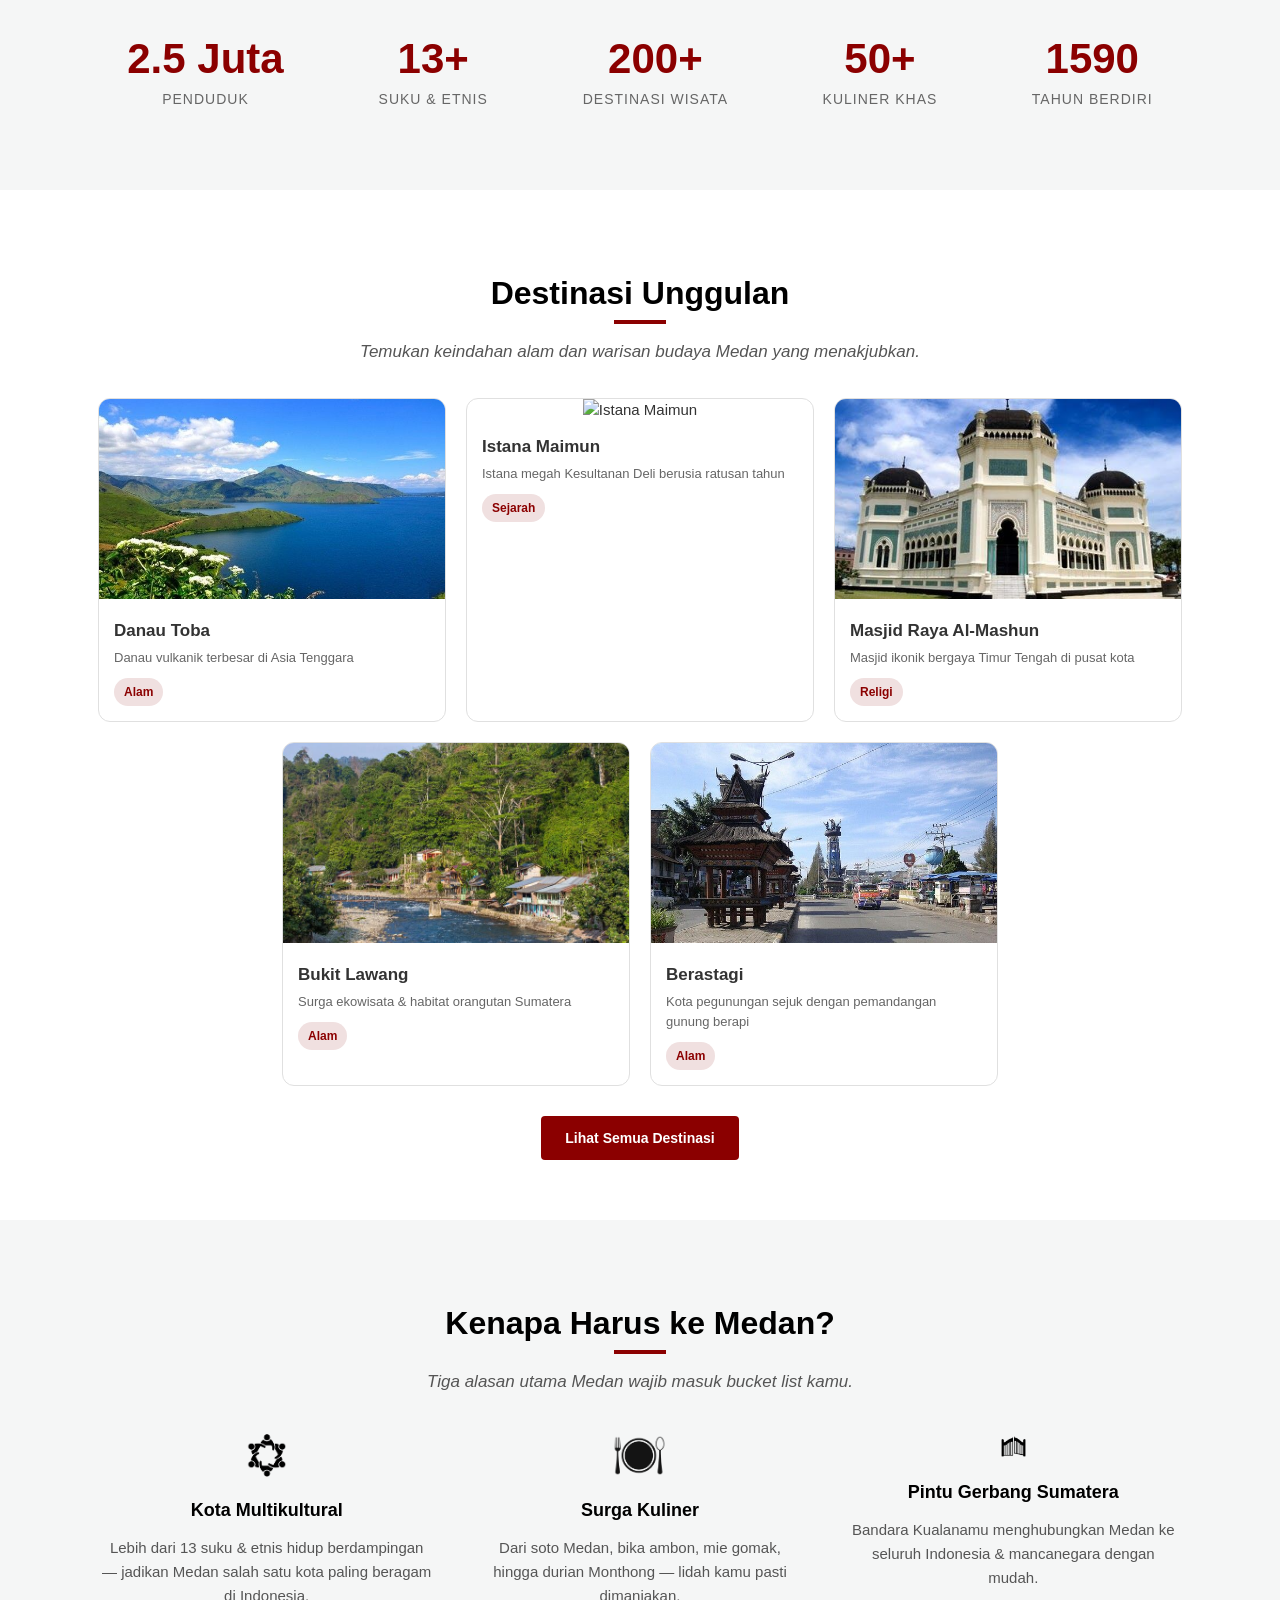
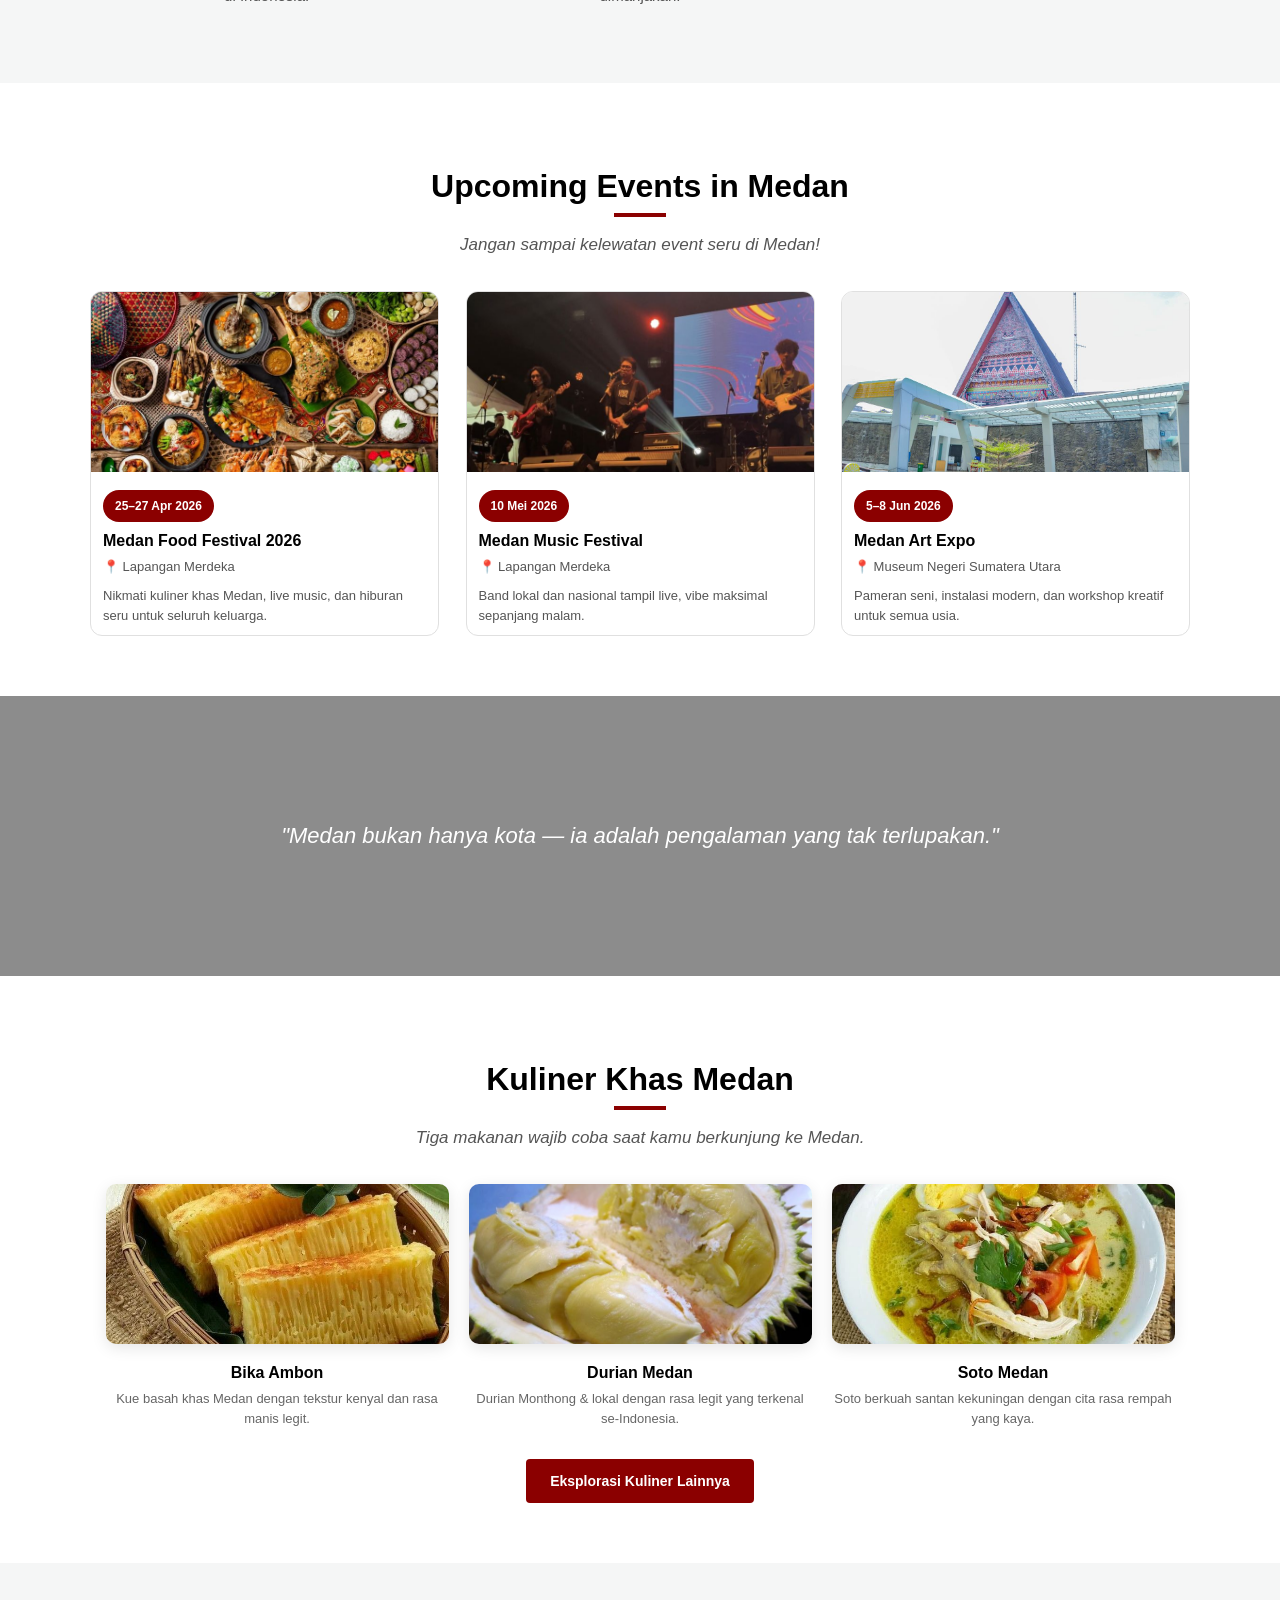
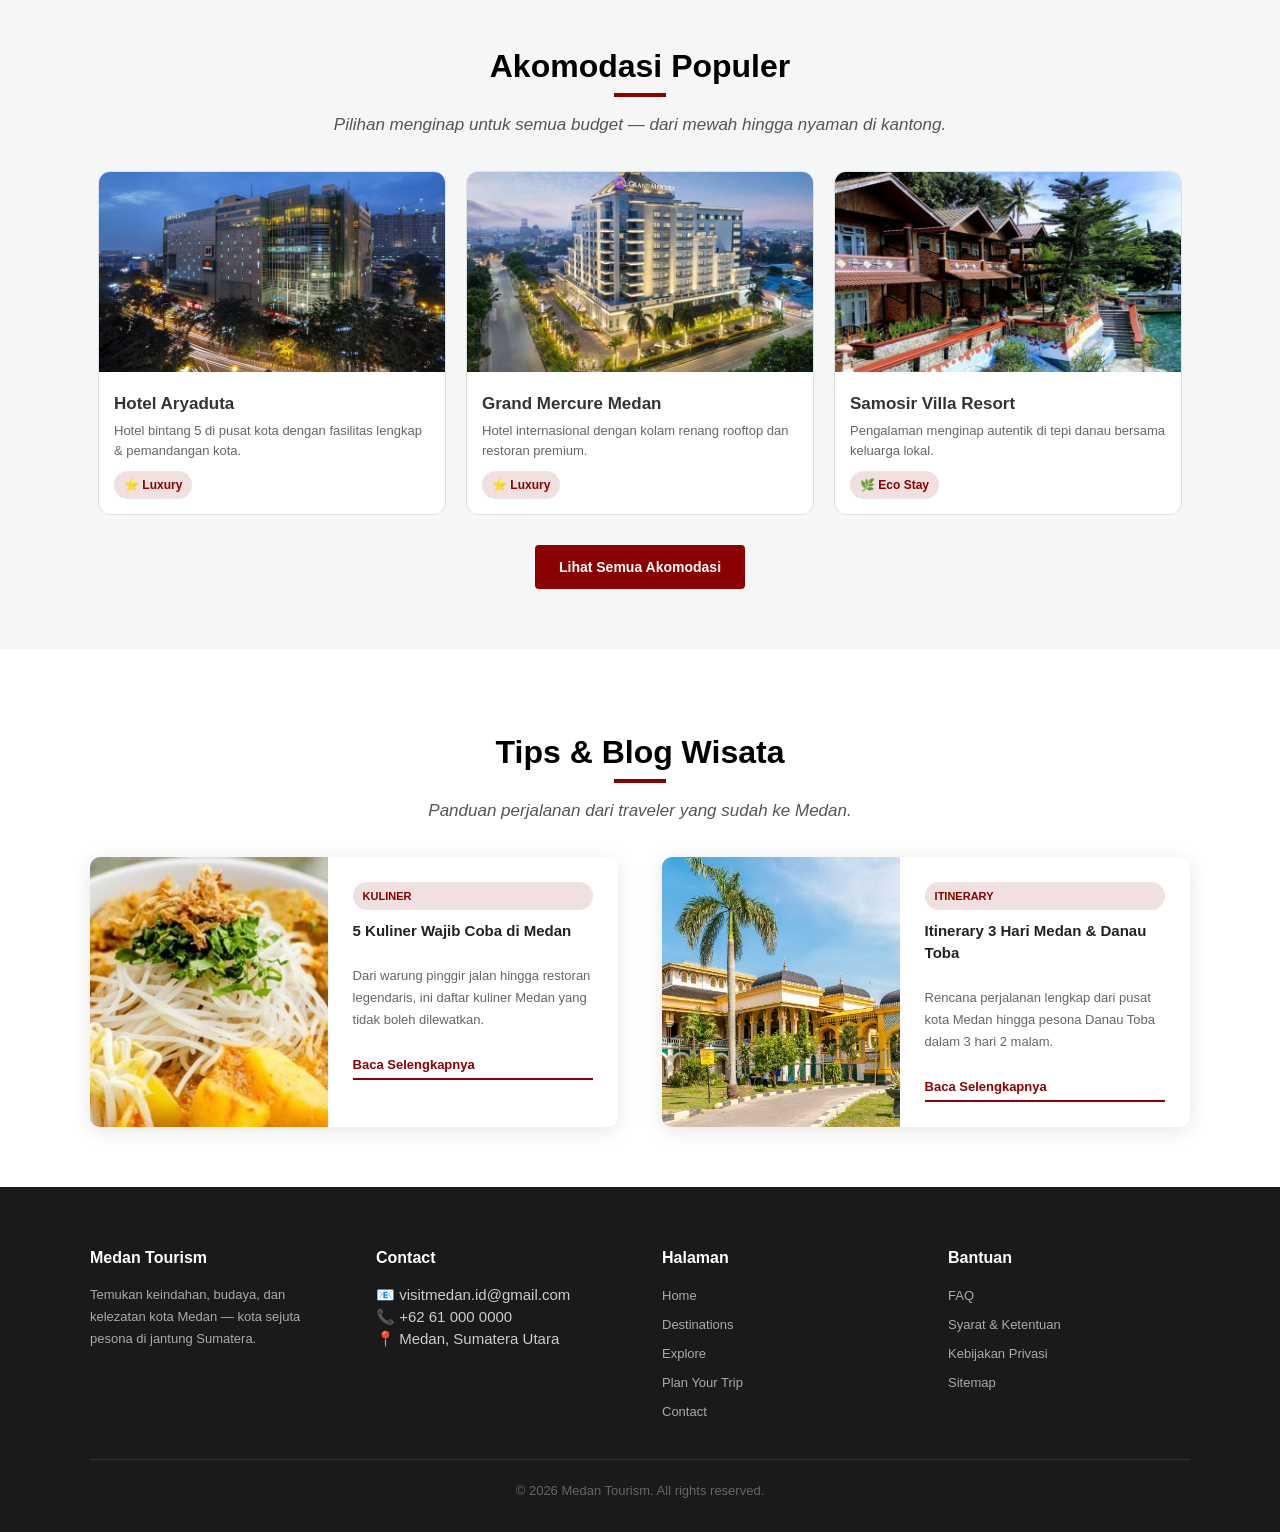
==== commit 0eb28c4e: "index.html" ====
--- a/index.html
+++ b/index.html
@@ -120,7 +120,7 @@
                             </div>
                         </a>
                         <a href="istana-maimun.html" class="card">
-                            <img src="asset/istana-maimun.jpg" alt="Istana Maimun">
+                            <img src="asset/istana-Maimun.jpg" alt="Istana Maimun">
                             <div class="card-body">
                                 <h4>Istana Maimun</h4>
                                 <p>Istana megah Kesultanan Deli berusia ratusan tahun</p>
@@ -254,7 +254,7 @@
                     <p class="ringkasan">Pilihan menginap untuk semua budget — dari mewah hingga nyaman di kantong.</p>
                     <div class="destinations">
                         <a href="hotel-aryaduta.html" class="card">
-                            <img src="asset/hotel-aryaduta.jpg" alt="Hotel Aryaduta">
+                            <img src="asset/Hotel-Aryaduta.jpg" alt="Hotel Aryaduta">
                             <div class="card-body">
                                 <h4>Hotel Aryaduta</h4>
                                 <p>Hotel bintang 5 di pusat kota dengan fasilitas lengkap & pemandangan kota.</p>
@@ -359,4 +359,4 @@
     <script src="javascript.js"></script>
 </body>
 
-</html>+</html>
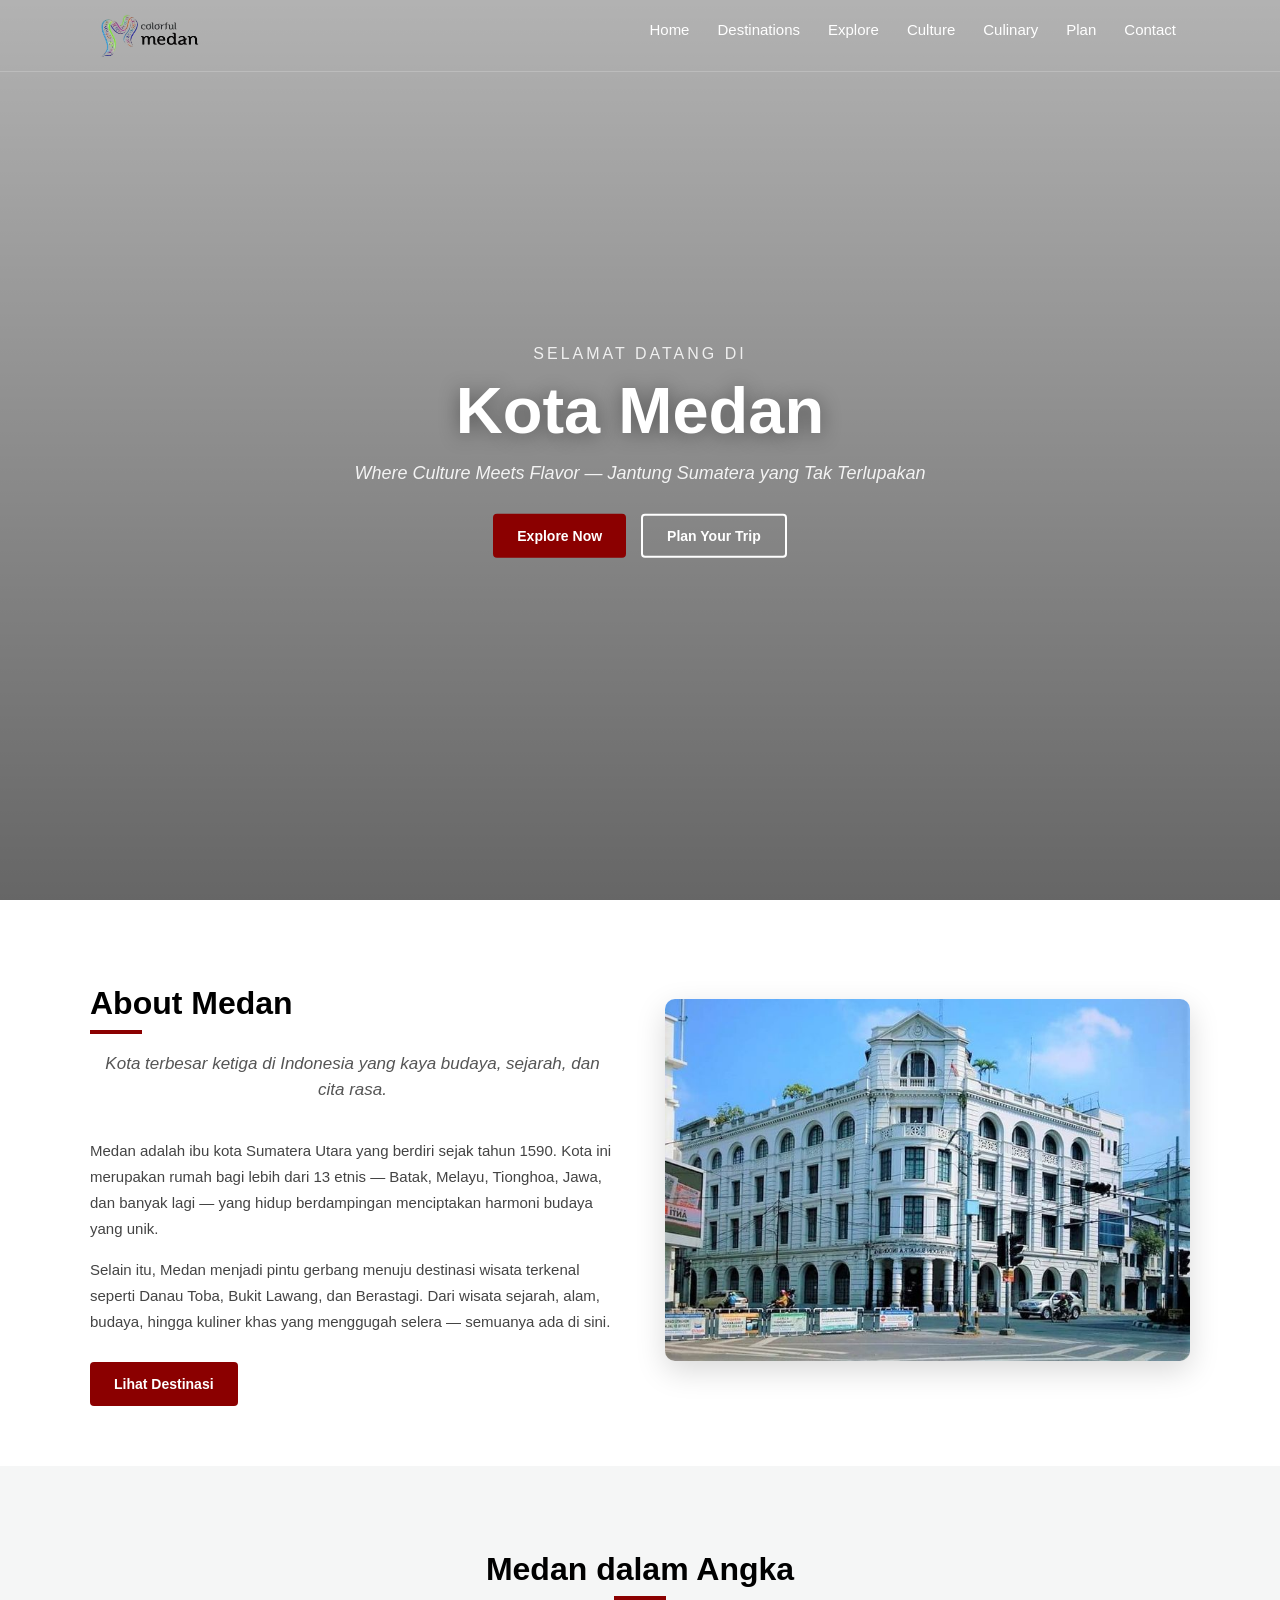
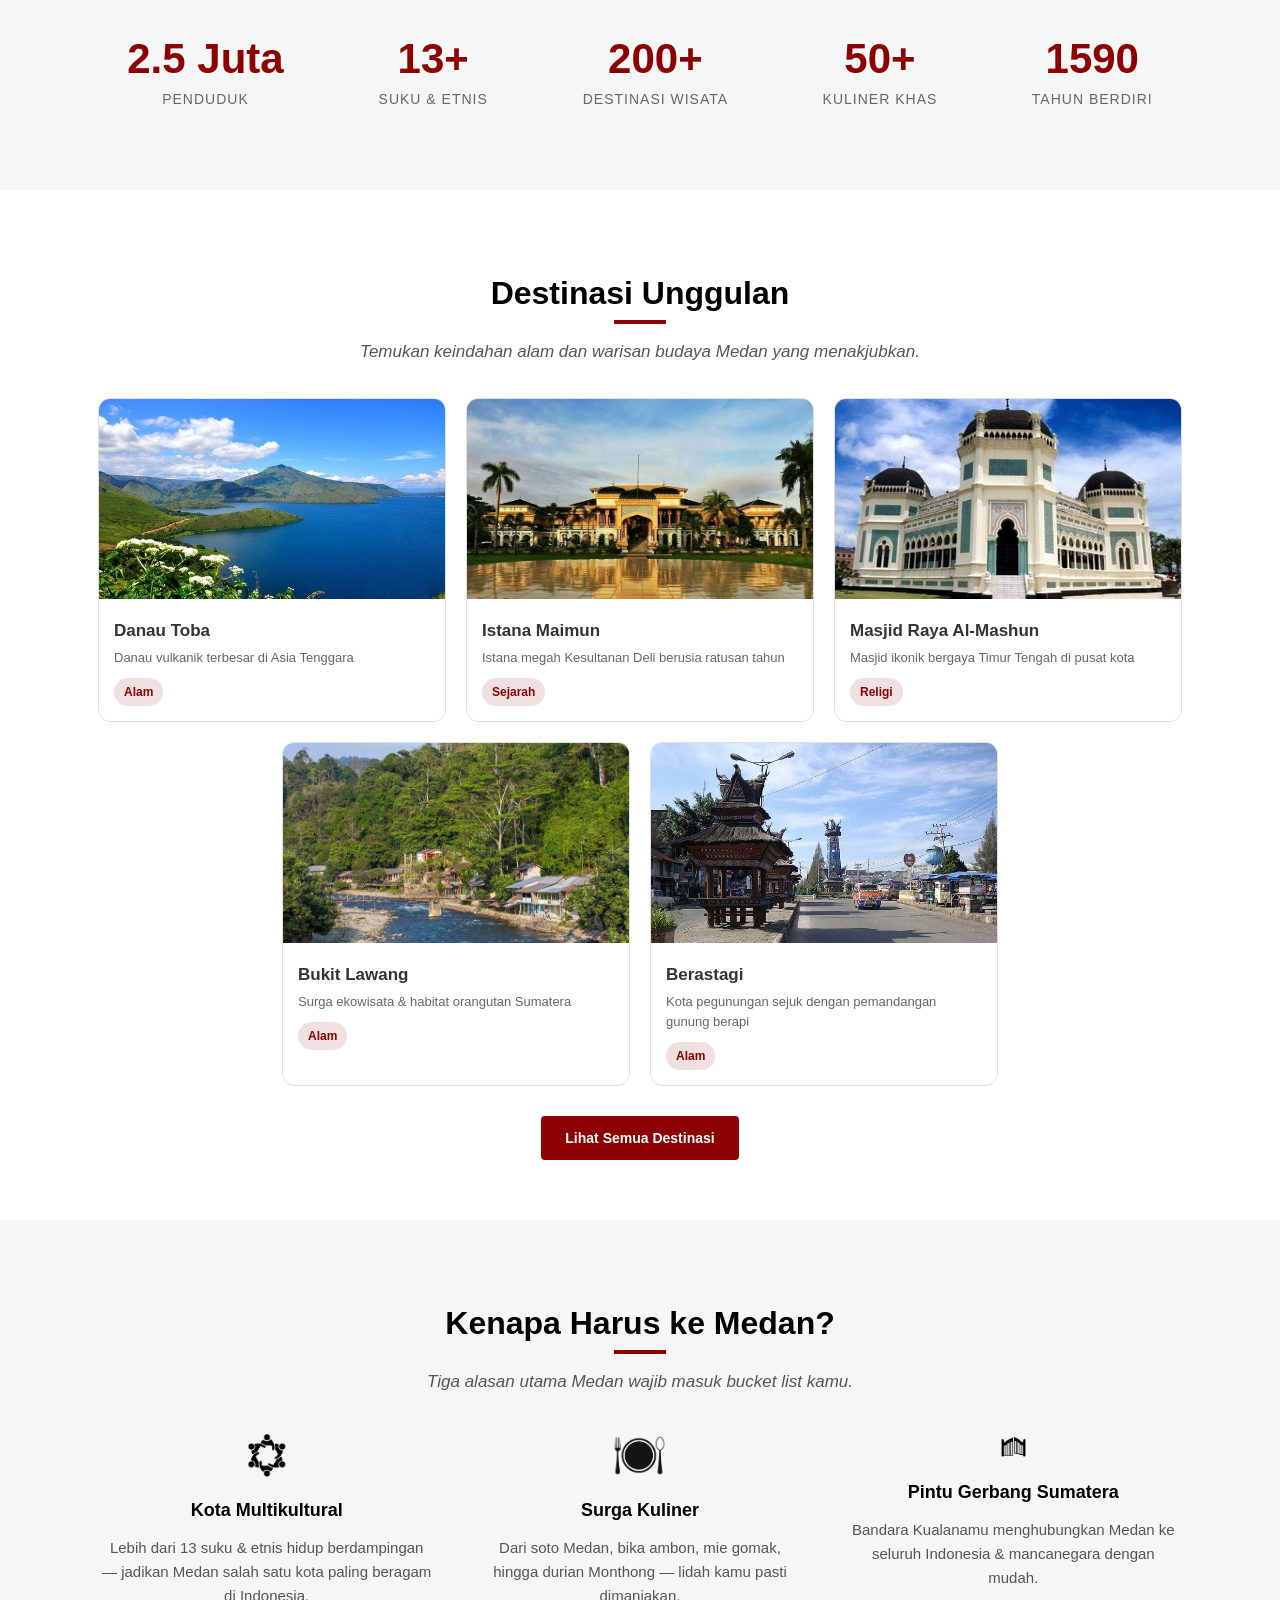
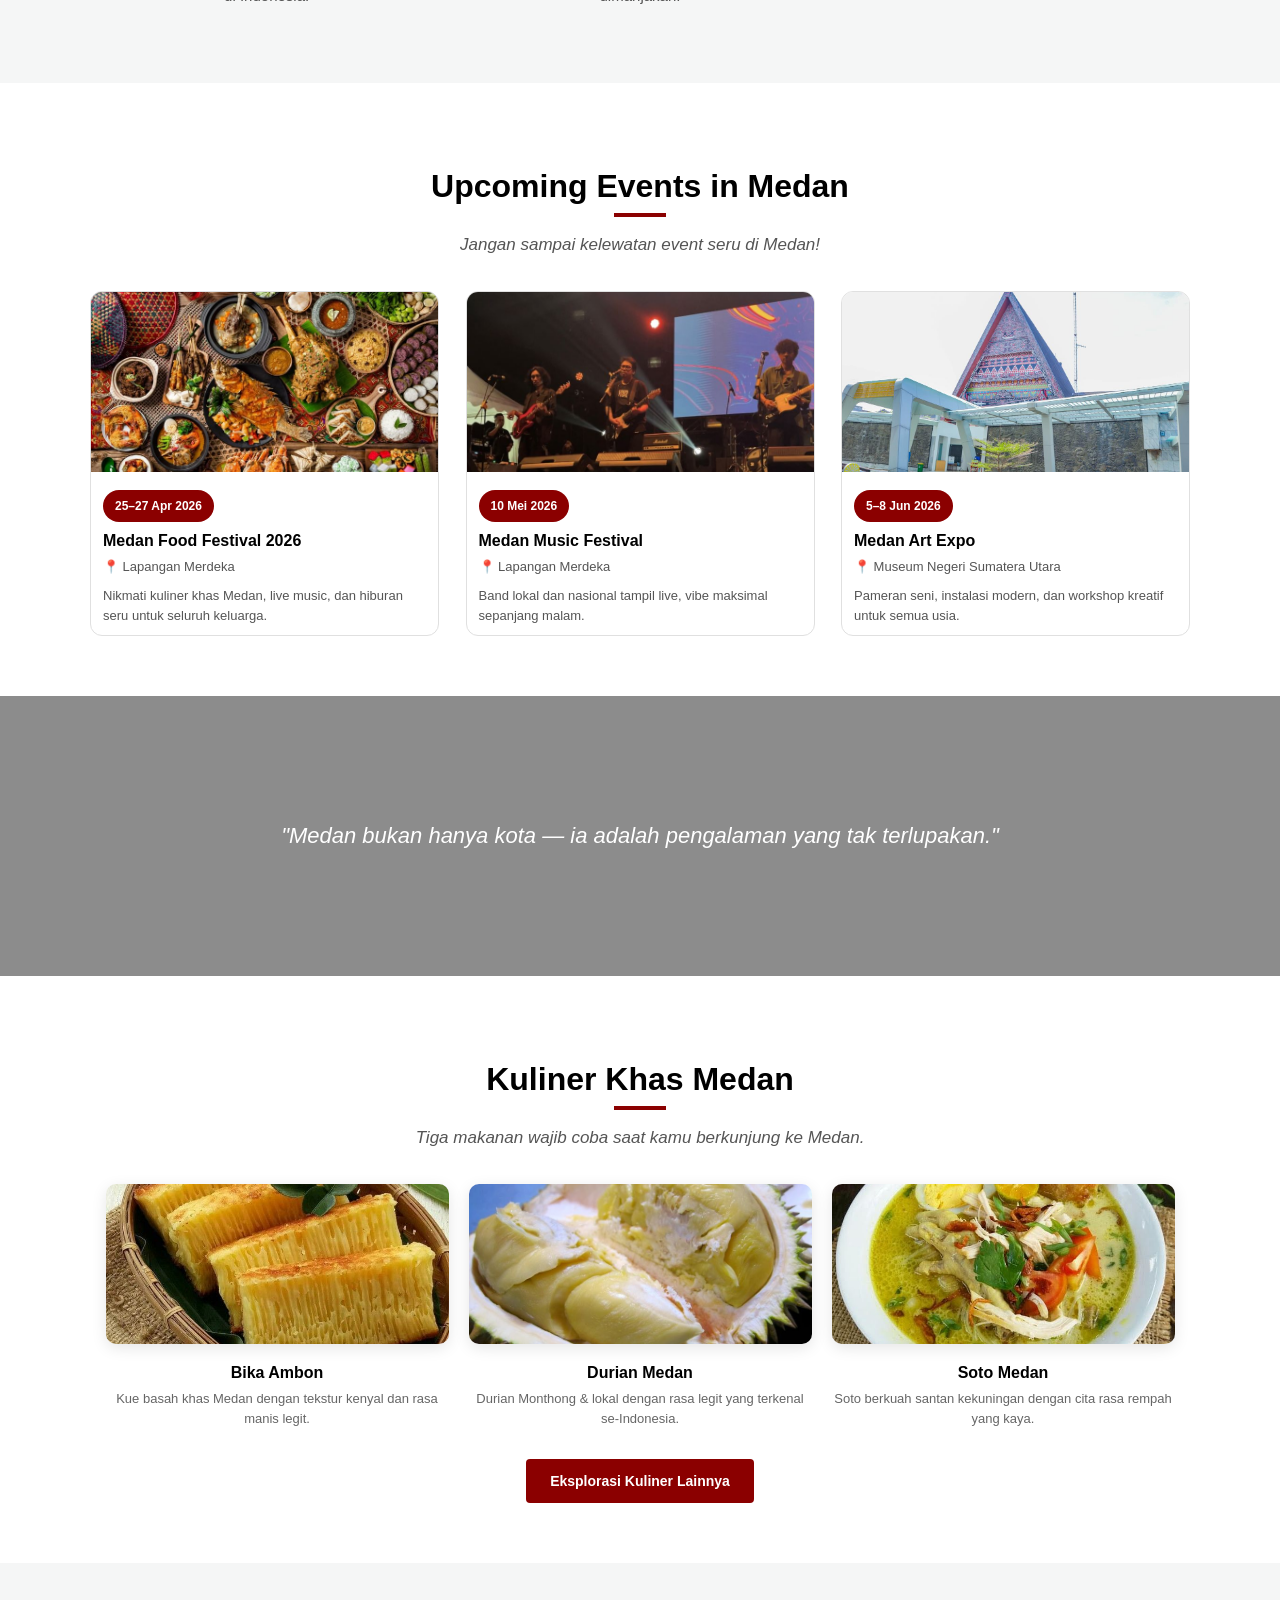
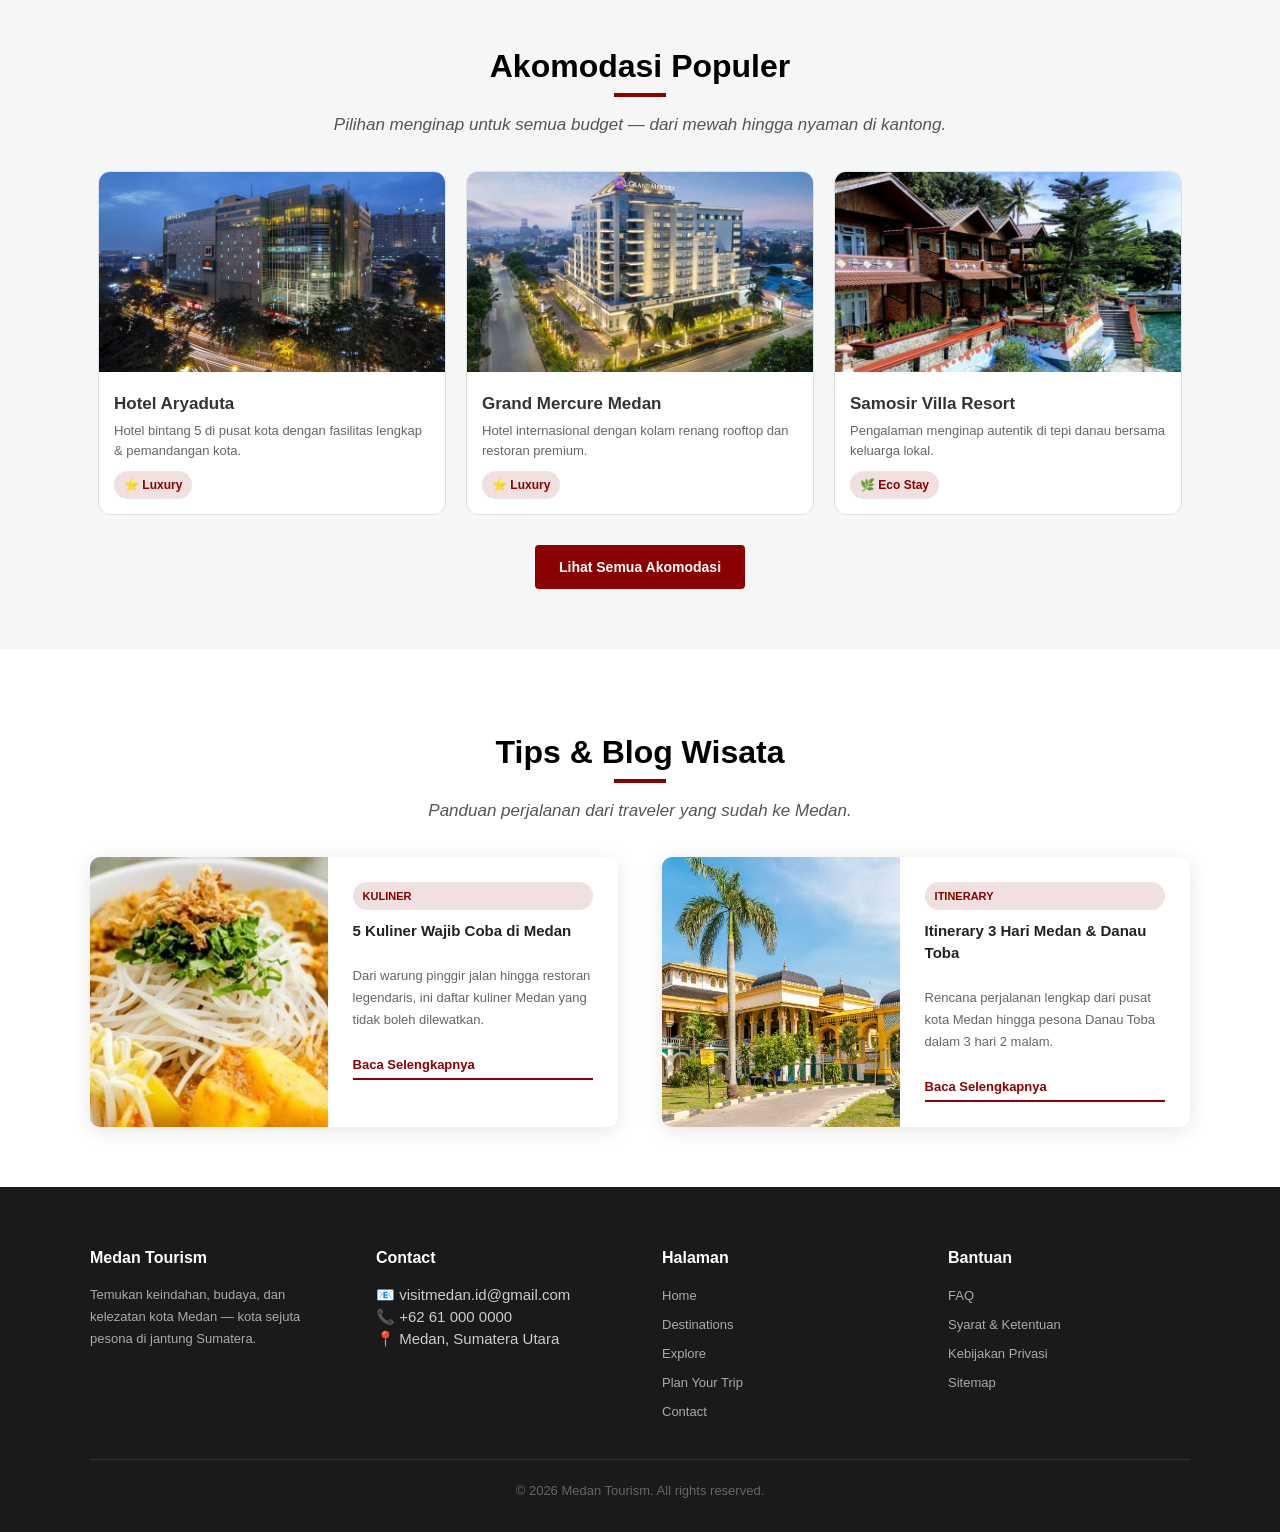
==== commit b1fd4610: "index.html" ====
--- a/index.html
+++ b/index.html
@@ -120,7 +120,7 @@
                             </div>
                         </a>
                         <a href="istana-maimun.html" class="card">
-                            <img src="asset/istana-Maimun.jpg" alt="Istana Maimun">
+                            <img src="asset/Istana-Maimun.jpg" alt="Istana Maimun">
                             <div class="card-body">
                                 <h4>Istana Maimun</h4>
                                 <p>Istana megah Kesultanan Deli berusia ratusan tahun</p>
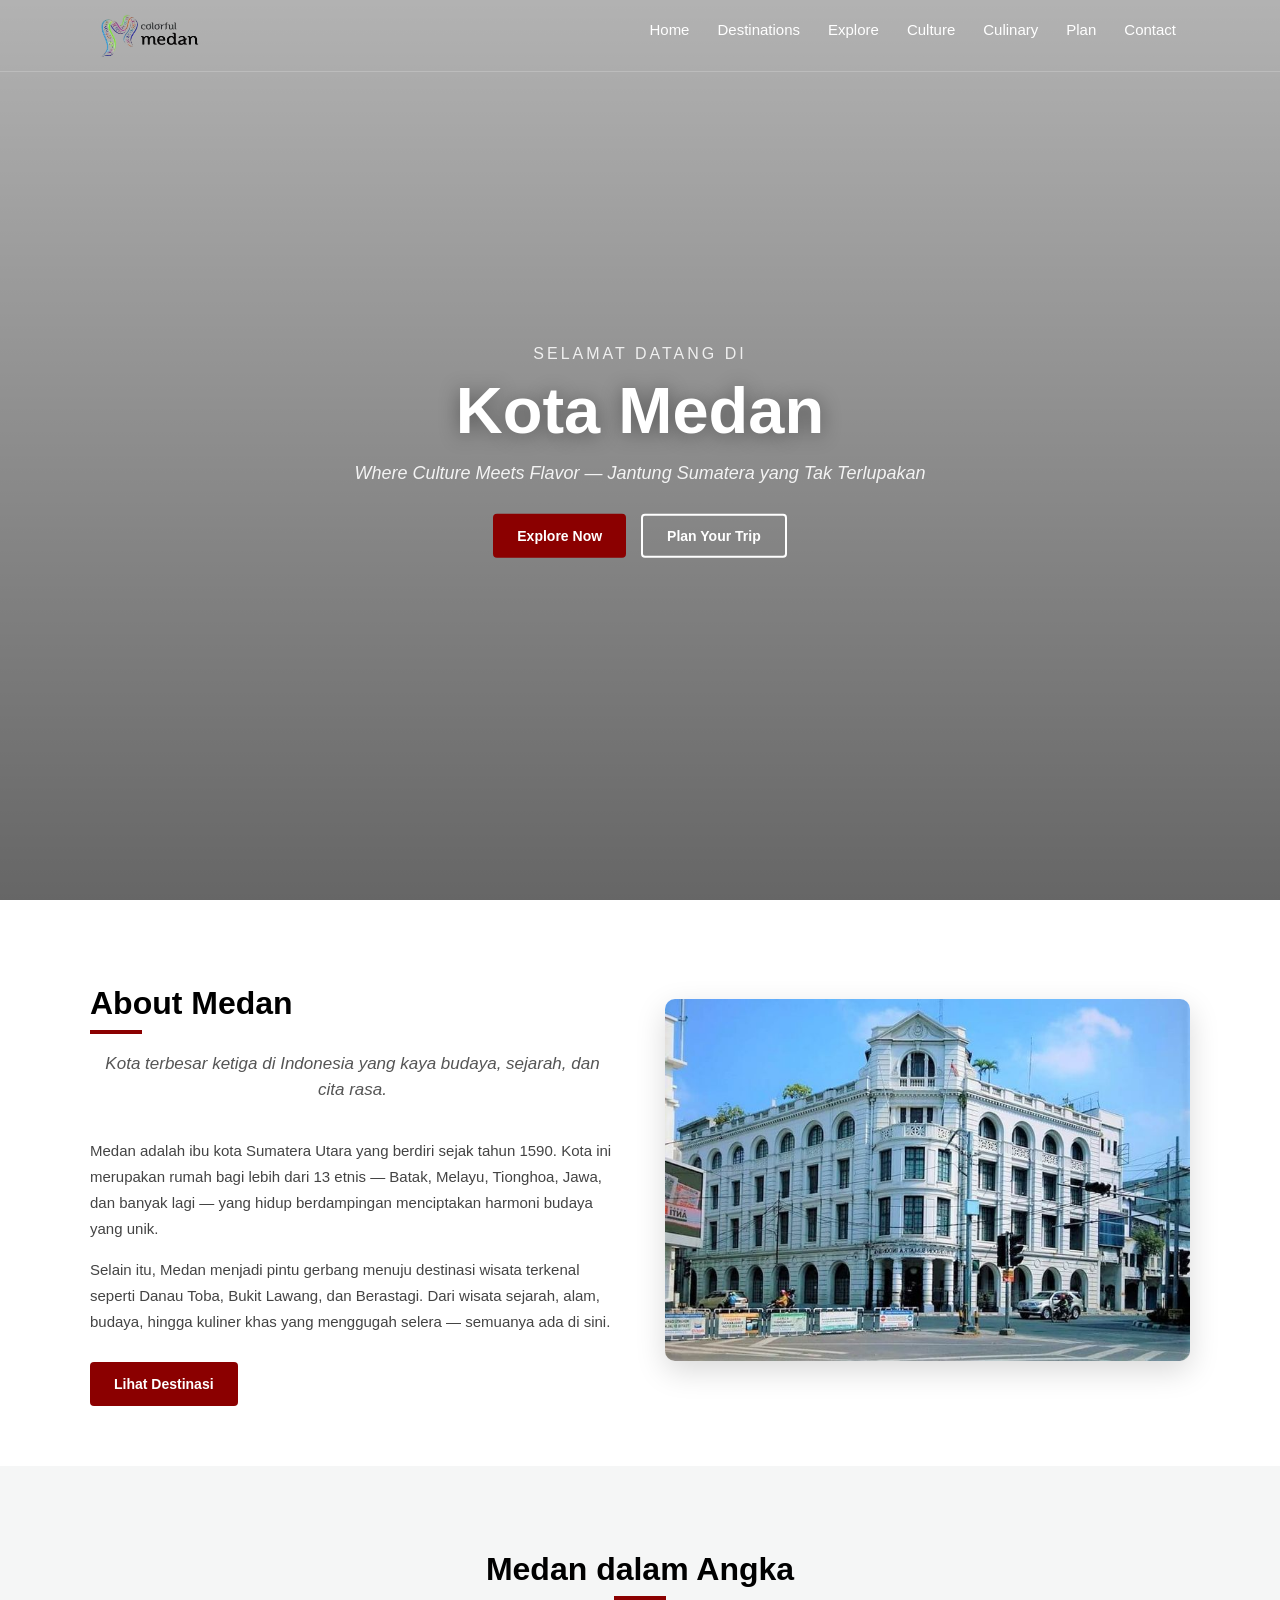
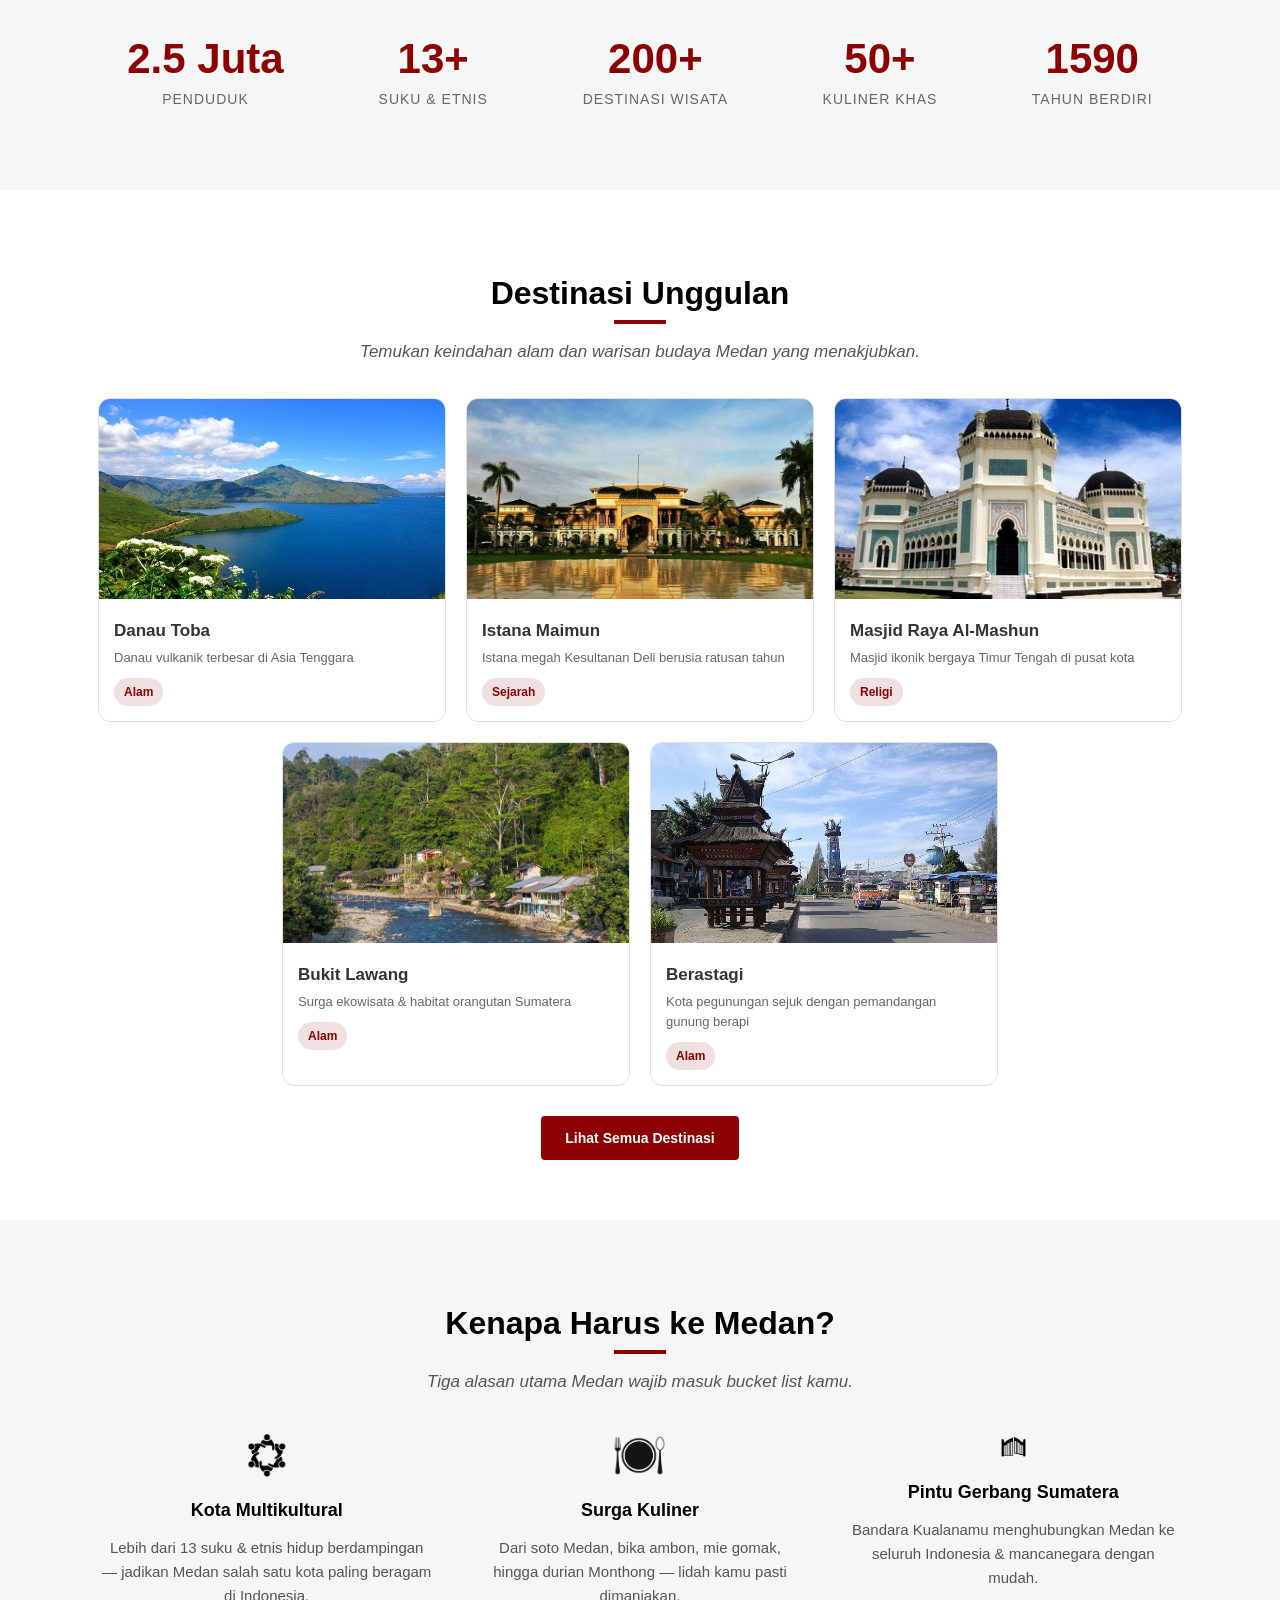
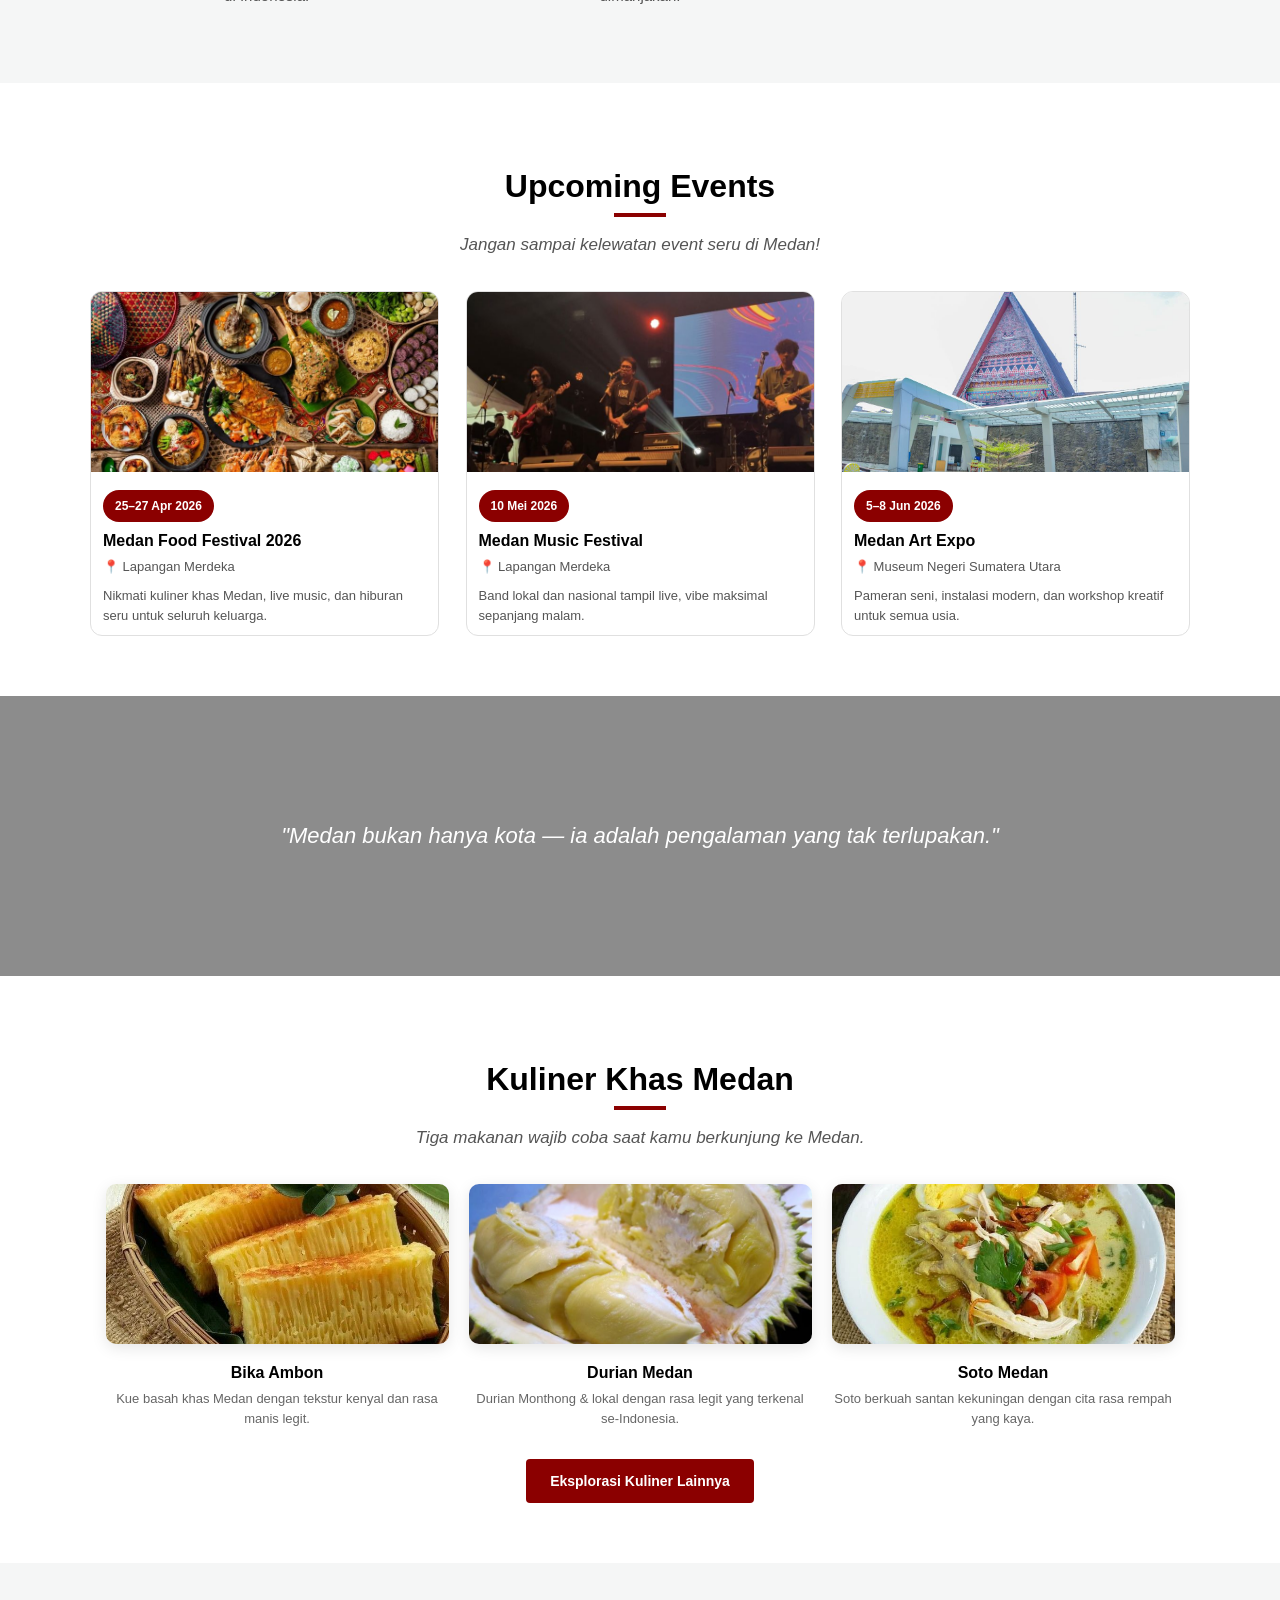
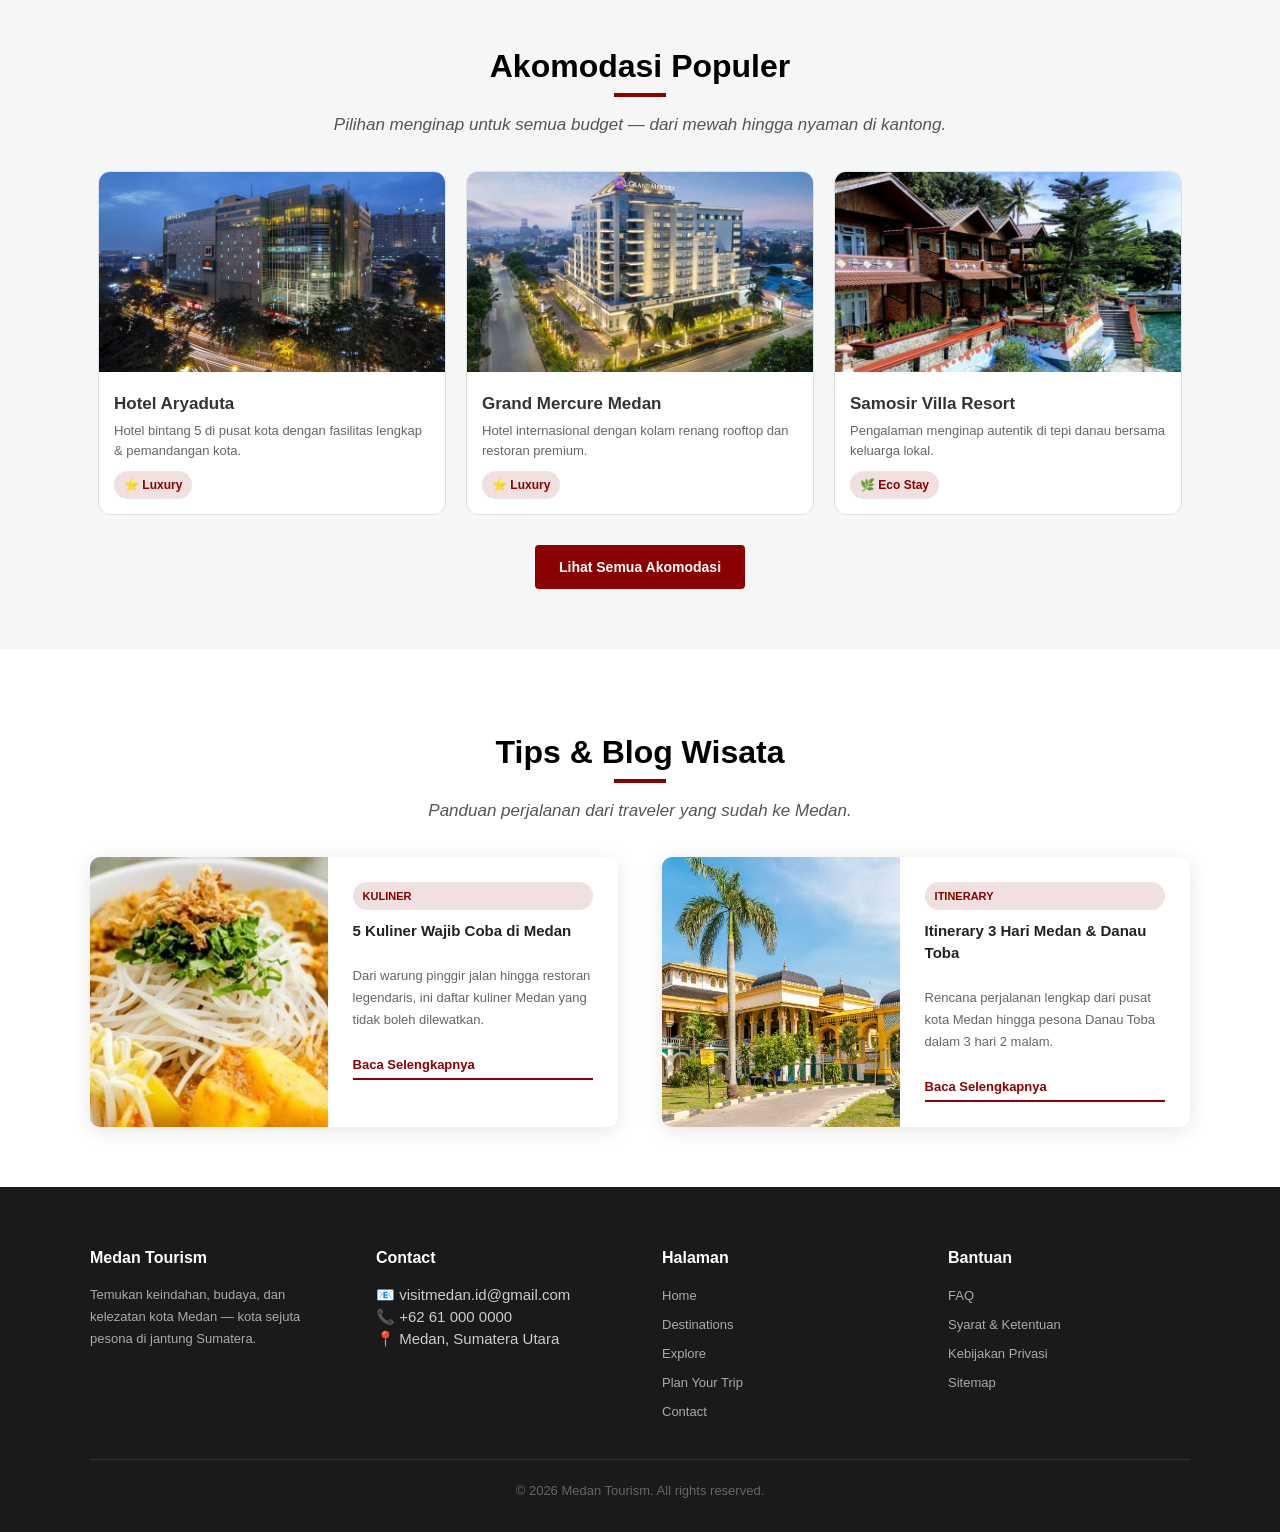
==== commit 3d6aa62b: "Update index.html" ====
--- a/index.html
+++ b/index.html
@@ -120,7 +120,7 @@
                             </div>
                         </a>
                         <a href="istana-maimun.html" class="card">
-                            <img src="asset/Istana-Maimun.jpg" alt="Istana Maimun">
+                            <img src="asset/istana-maimun.jpg" alt="Istana Maimun">
                             <div class="card-body">
                                 <h4>Istana Maimun</h4>
                                 <p>Istana megah Kesultanan Deli berusia ratusan tahun</p>
@@ -187,7 +187,7 @@
 
             <section id="upcoming-events">
                 <div class="layar-dalam">
-                    <h3>Upcoming Events in Medan</h3>
+                    <h3>Upcoming Events</h3>
                     <p class="ringkasan">Jangan sampai kelewatan event seru di Medan!</p>
                     <div class="events">
                         <div class="event-card">
